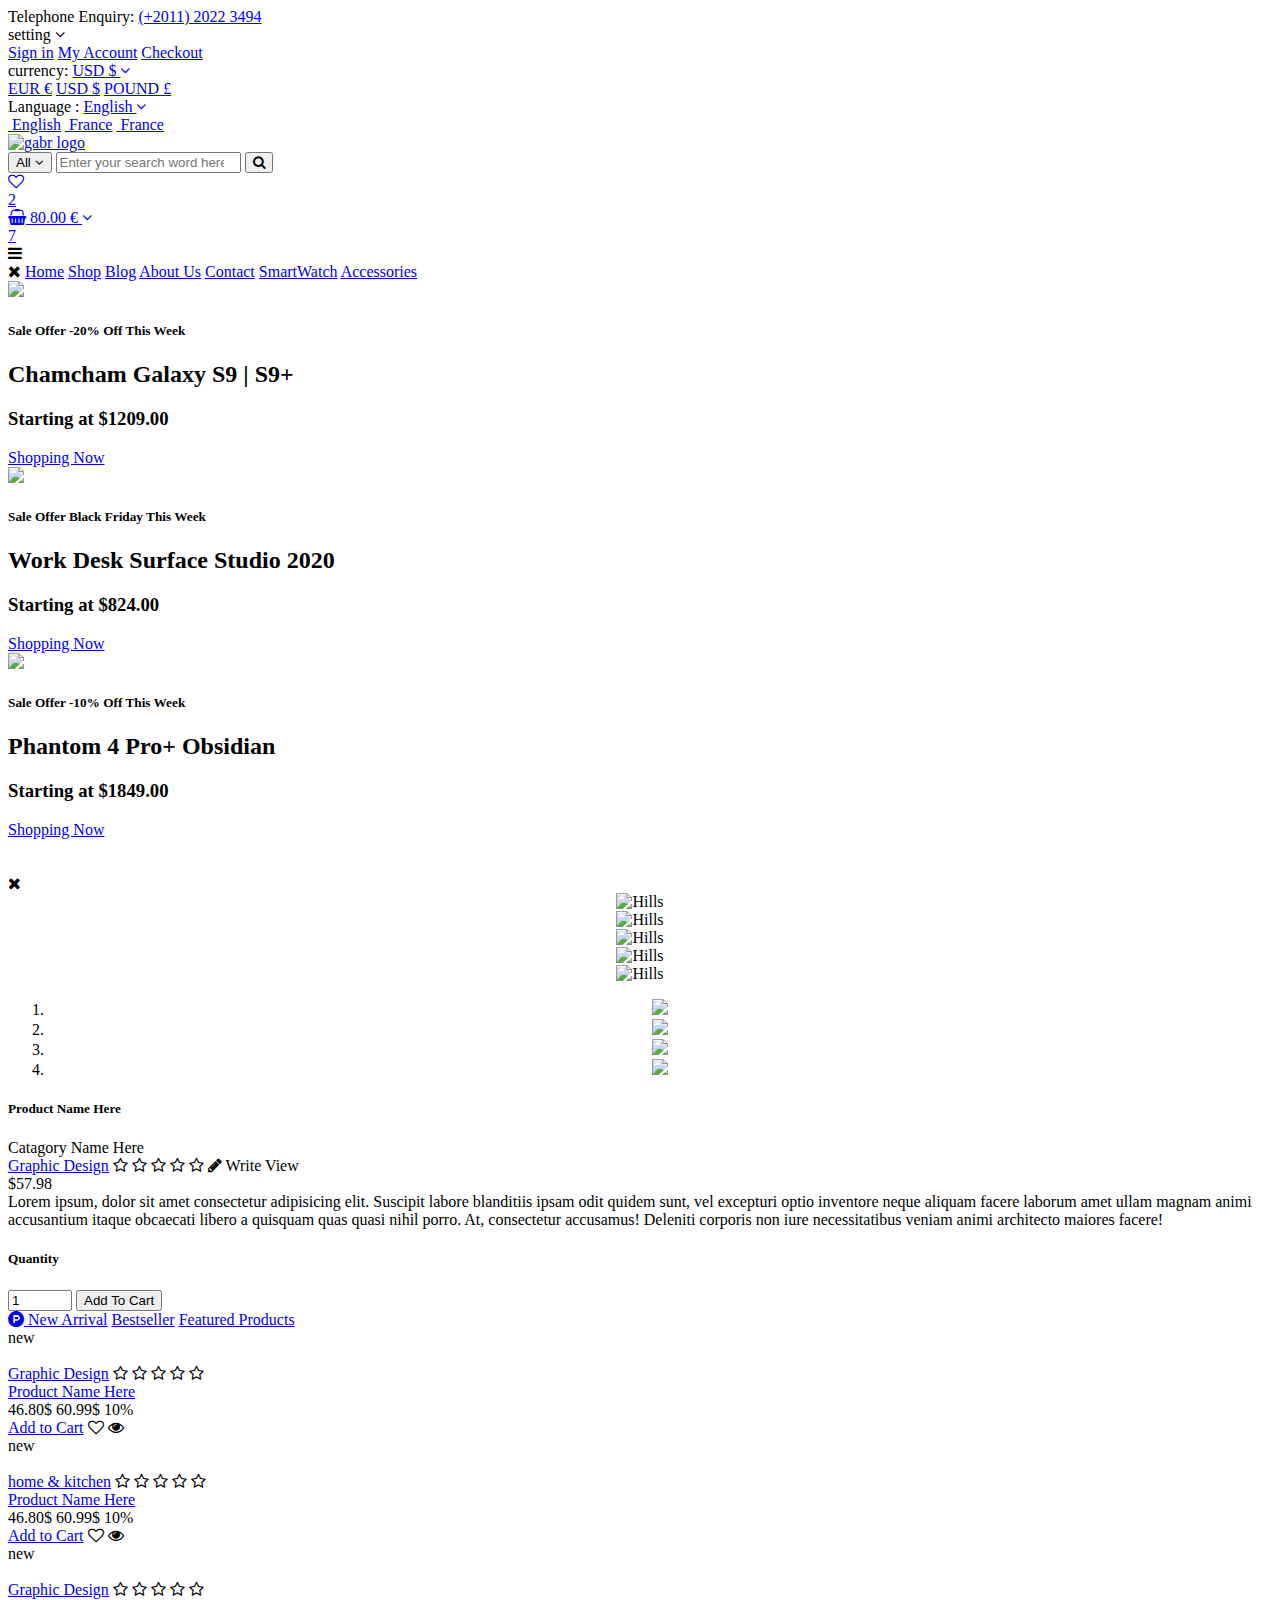
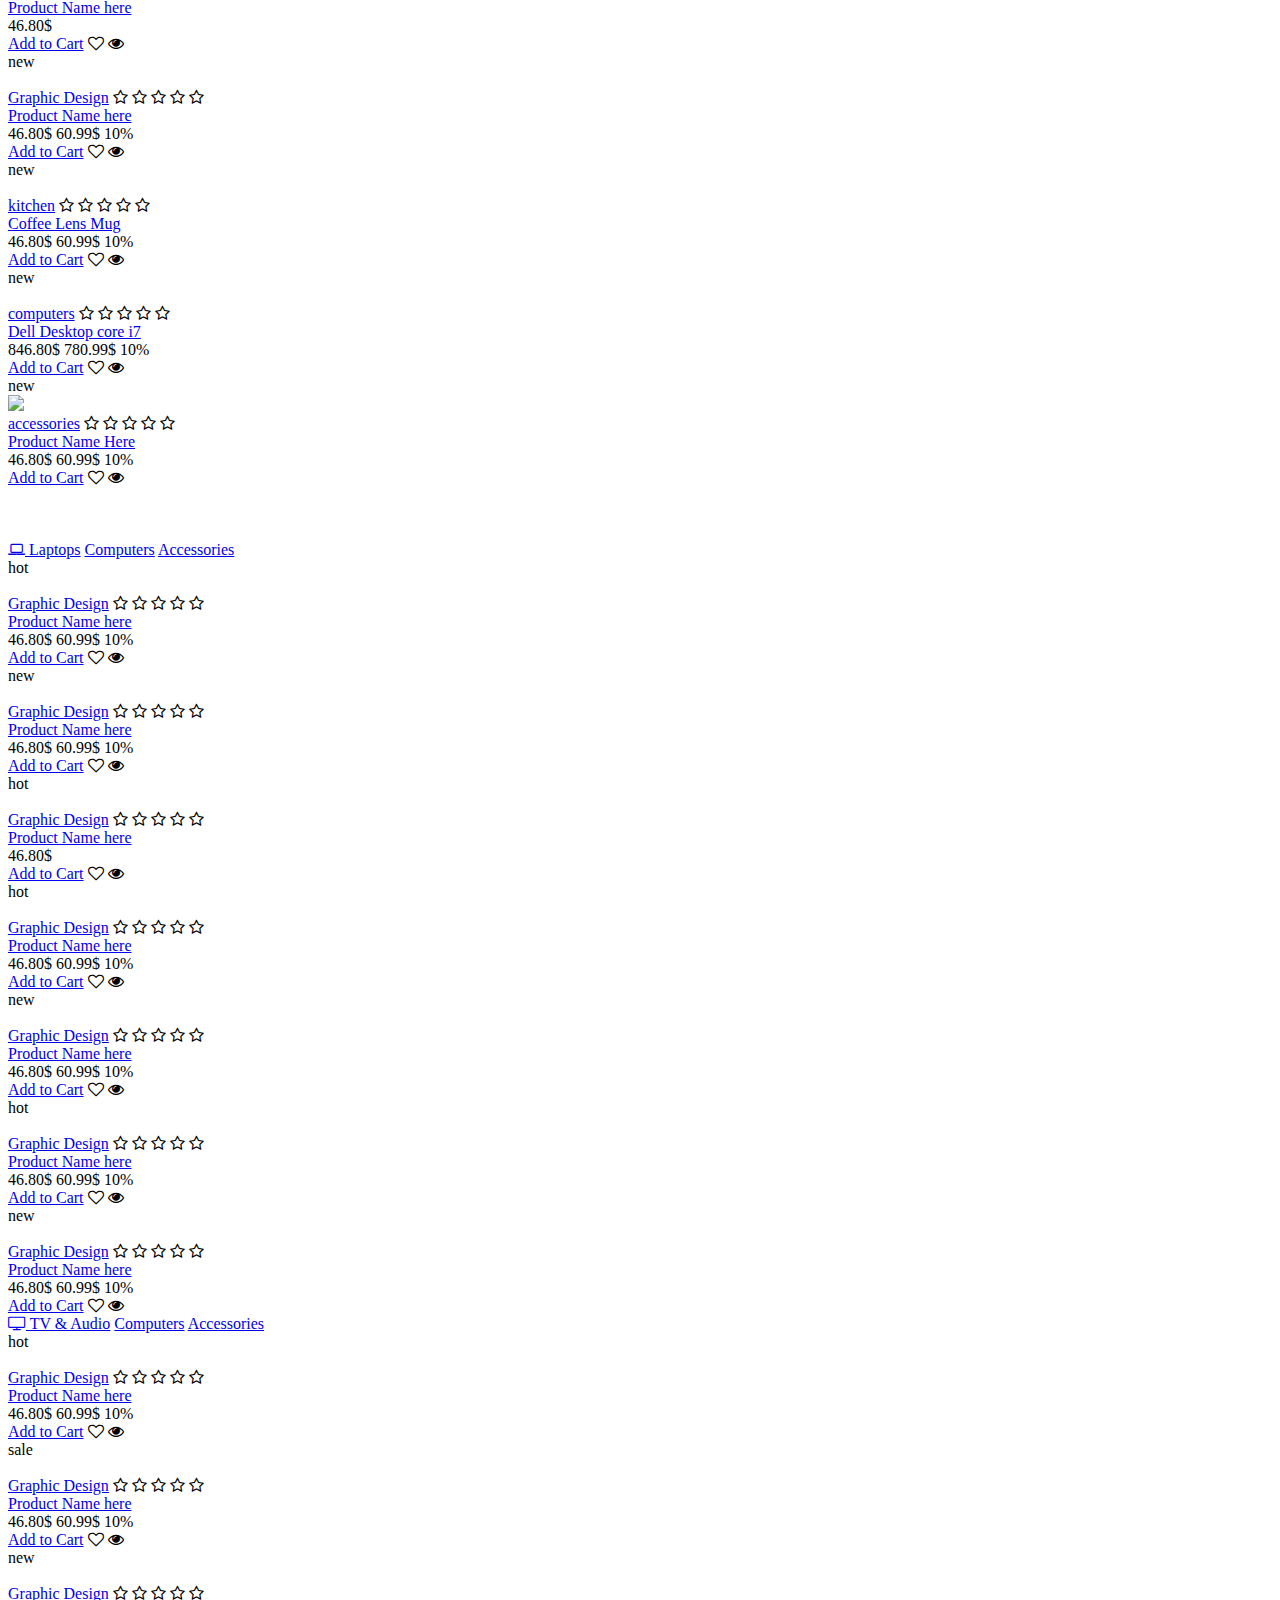
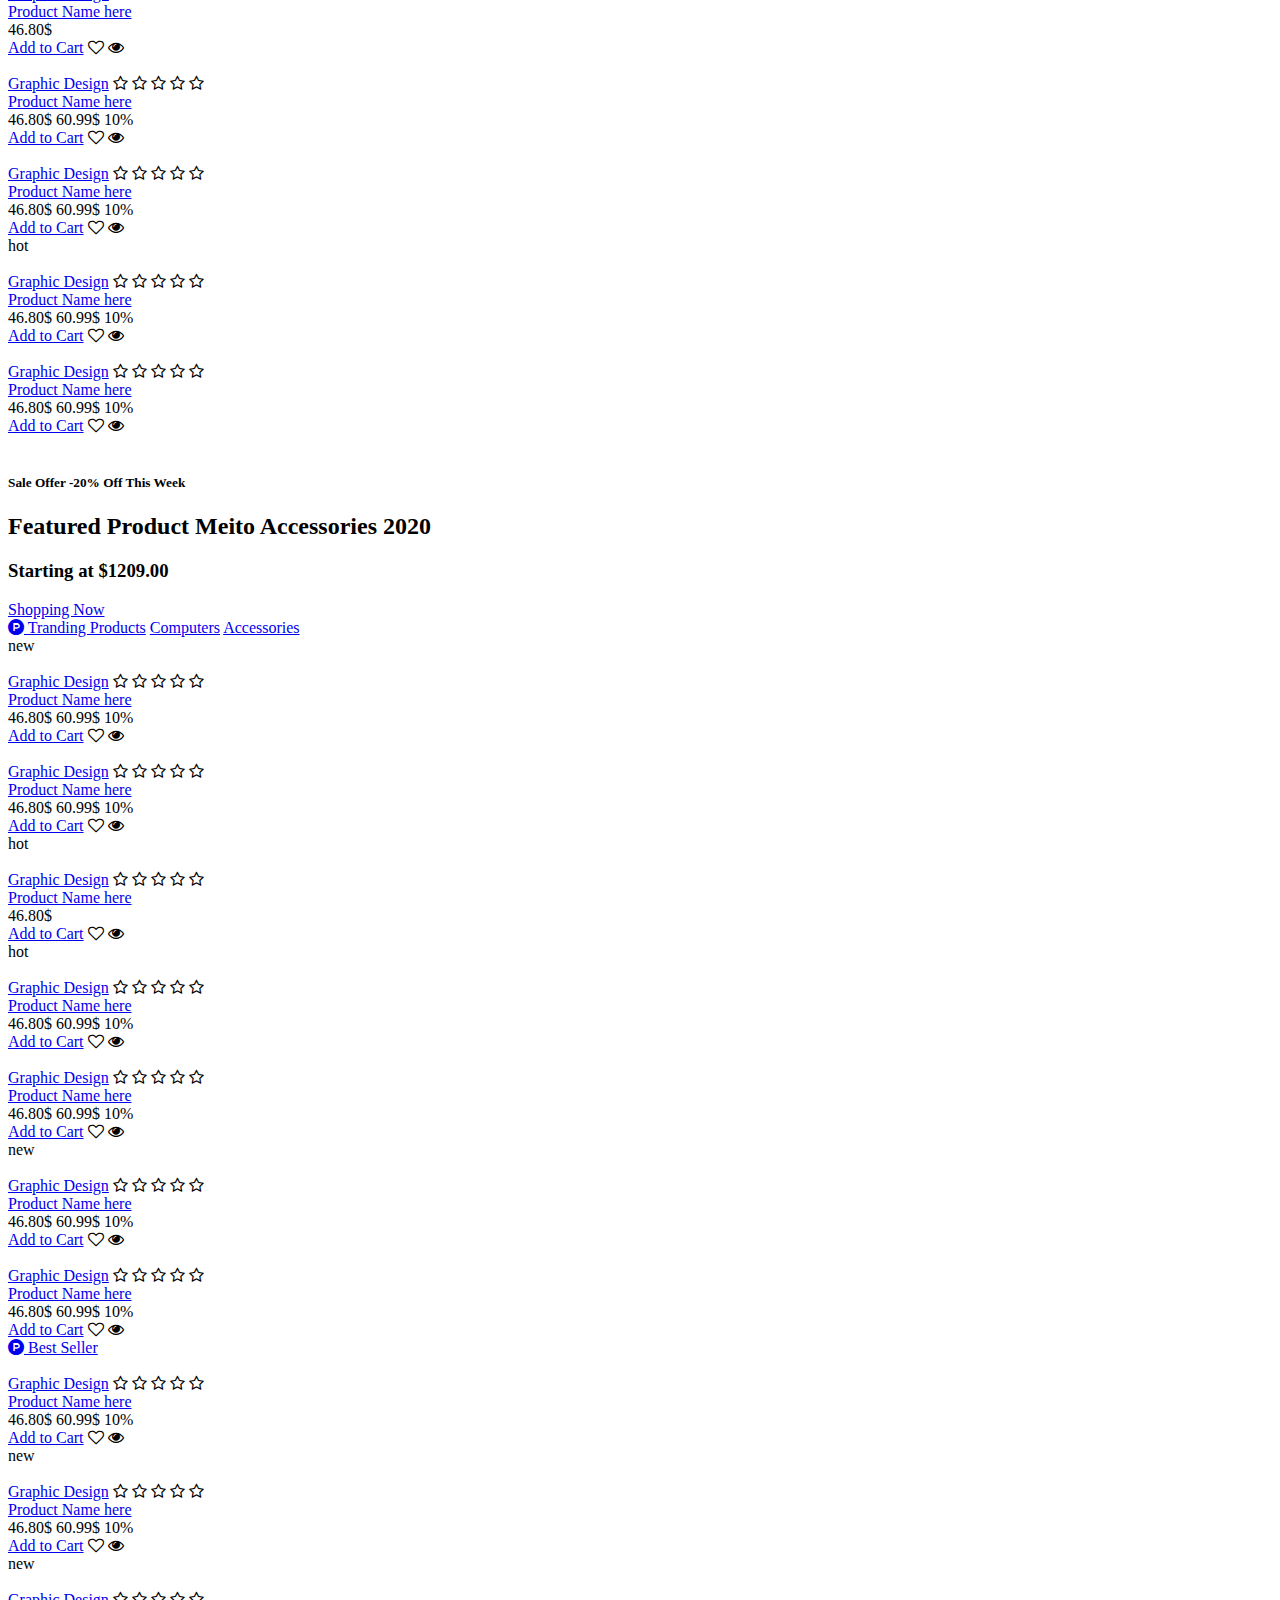
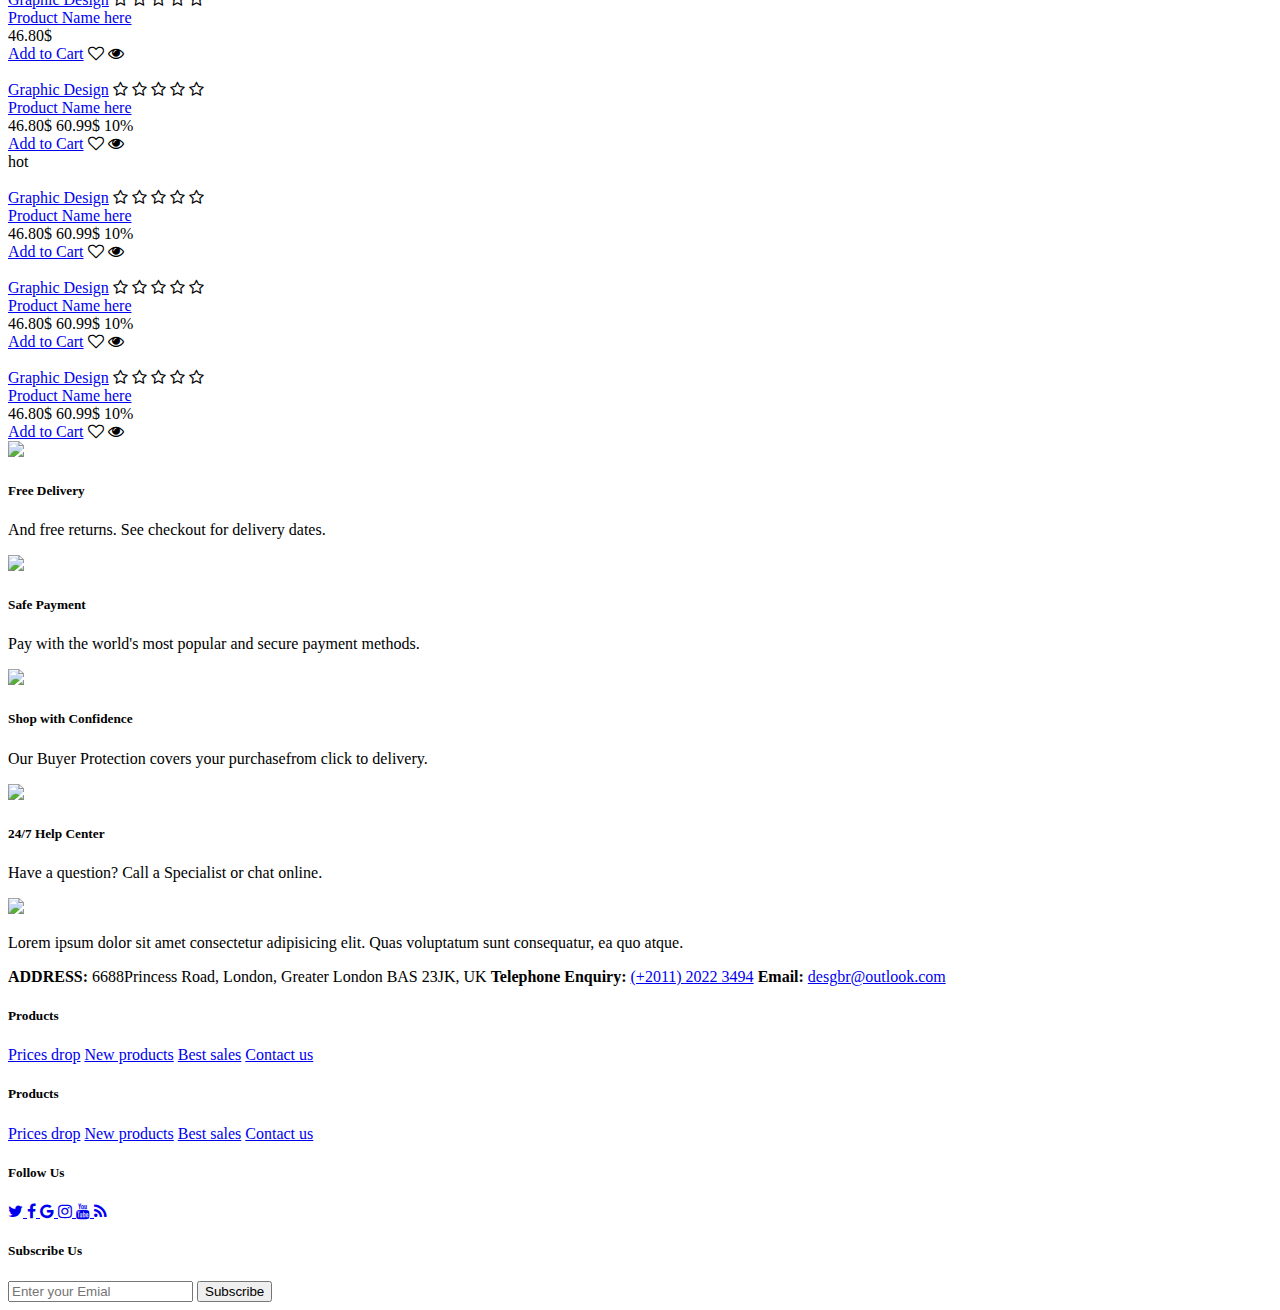
==== index.html @ 91e035cd "Add files via upload" ====
<!DOCTYPE html>
<html lang="en">

<head>
    <meta charset="UTF-8">
    <meta name="viewport" content="width=device-width, initial-scale=1.0">
    <title>Gabr store</title>
    <link rel="stylesheet" href="boot/css/bootstrap.css">
    <link rel="shortcut icon" href="images/favicon.png" type="image/x-icon">
    <link rel="stylesheet" href="css/normalize.css">
    <link rel="stylesheet" href="OwlCarousel/assets/owl.carousel.min.css">
    <link rel="stylesheet" href="OwlCarousel/assets/owl.theme.default.min.css">
    <link rel="stylesheet" href="https://cdnjs.cloudflare.com/ajax/libs/font-awesome/4.7.0/css/font-awesome.min.css">
    <link rel="stylesheet" href="css/style.css">
</head>

<body>
    <!--====================== start header ======================-->
    <header>
        <div class="wrapper">
            <div class="head-left">
                <span>Telephone Enquiry:</span>
                <a href="tel:+201120223494">(+2011) 2022 3494</a>
            </div>
            <div class="head-right">
                <div class="main1">
                    <span>setting
                        <i class="fa fa-angle-down"></i>
                    </span>
                    <div class="sub1">
                        <a href="#">Sign in</a>
                        <a href="#">My Account</a>
                        <a href="#">Checkout</a>
                    </div>
                </div>
                <div class="main2">
                    <span>currency:</span>
                    <a href="#">USD $
                        <i class="fa fa-angle-down"></i>
                    </a>
                    <div class="sub2">
                        <a href="#">EUR &euro;</a>
                        <a href="#" class="active">USD &dollar;</a>
                        <a href="#">POUND &#163;</a>
                    </div>
                </div>
                <div class="main3">
                    <span>Language :</span>
                    <a href="#">English
                        <i class="fa fa-angle-down"></i>
                    </a>
                    <div class="sub3">
                        <span class="active">
                            <a href="#">
                                <img src="images/menu/flag-icon/1.jpg" alt="">
                                English</a>
                        </span>
                        <span>
                            <a href="#">
                                <img src="images/menu/flag-icon/2.jpg" alt="">
                                France</a>
                        </span>
                        <span>
                            <a href="#">
                                <img src="images/menu/flag-icon/2.jpg" alt="">
                                France</a>
                        </span>
                    </div>
                </div>
            </div>
        </div>
    </header>

    <!--====================== search box and logo ======================-->

    <div class="search-box">
        <div class="wrapper">
            <div class="image text-center">
                <a href="index.html">
                    <img src="images/menu/logo/1.jpg" alt="gabr logo">
                </a>
            </div>
            <div class="search">

                <form action="#">
                    <button class="search-menu">
                        All
                        <i class="fa fa-angle-down"></i>
                    </button>
                    <input type="search" name="search" id="search" placeholder="Enter your search word here...">
                    <button class="btn-search">
                        <i class="fa fa-search"></i>
                    </button>
                </form>

                <div class="wishlist">
                    <a href="pages/wishlist.html" class="heart">
                        <i class="fa fa-heart-o"></i>
                        <div class="number num1">2</div>
                    </a>
                    <a href="#" class="basket">
                        <i class="fa fa-shopping-basket "></i>
                        <span>80.00 &euro;
                            <i class="fa fa-angle-down"></i>
                            <div class="number num2">7</div>
                        </span>
                    </a>
                    
                </div> <!-- ./wishlist -->
            </div><!-- ./search -->
        </div>
    </div>

    <!--====================== search box and logo ======================-->

    <nav id="nav">
        <div class="wrapper">
            <i class="fa fa-bars"id="menubars"></i>
            <div class="nav-list">
                <i class="fa fa-close" id="close"></i>
                <a href="index.html"  class="active">Home</a>
                <a href="pages/shop.html">Shop</a>
                <a href="#">Blog</a>
                <a href="pages/aboutus.html">About Us</a>
                <a href="pages/contact.html">Contact</a>
                <a href="pages/smartwatch.html">SmartWatch</a>
                <a href="pages/accessories.html">Accessories</a>
        </div>
            </div>
    </nav>

    <div class="slider-section">
       <div class="wrapper">
           <div class="main-slider">
            <div id="carouselExampleFade" class="carousel slide carousel-fade" data-ride="carousel">
                <div class="carousel-inner">
                  <div class="carousel-item active">
                    <img src="images/slider/1.jpg" class="d-block w-100">
                    <div class="slider-text">
                        <h5>Sale Offer <span>-20% Off</span> This Week</h5>
                        <h2>Chamcham Galaxy S9 | S9+</h2>
                        <h3>Starting at <span>$1209.00</span></h3>
                        <a class="links" href="#">Shopping Now</a>
                    </div>
                  </div>
                  <div class="carousel-item">
                    <img src="images/slider/2.jpg" class="d-block w-100">
                    <div class="slider-text">
                        <h5>Sale Offer <span>Black Friday</span> This Week</h5>
                        <h2>Work Desk Surface Studio 2020</h2>
                        <h3>Starting at <span>$824.00</span></h3>
                        <a class="links" href="#">Shopping Now</a>
                    </div>
                  </div>
                  <div class="carousel-item">
                    <img src="images/slider/3.jpg" class="d-block w-100">
                    <div class="slider-text">
                        <h5>Sale Offer <span>-10% Off</span> This Week</h5>
                        <h2>Phantom 4 Pro+ Obsidian</h2>
                        <h3>Starting at <span>$1849.00</span></h3>
                        <a class="links" href="#">Shopping Now</a>
                    </div>
                  </div>
                </div>
                <a class="carousel-control-prev" href="#carouselExampleFade" role="button" data-slide="prev">
                  <span class="carousel-control-prev-icon"></span>
                  <span class="sr-only">Previous</span>
                </a>
                <a class="carousel-control-next" href="#carouselExampleFade" role="button" data-slide="next">
                  <span class="carousel-control-next-icon"></span>
                  <span class="sr-only">Next</span>
                </a>
              </div>
           </div>
        
            <div class="bnr-right">
                <div class="bnr-r">
                    <a href="#">
                        <img src="images/banner/1_1.jpg" alt="">
                    </a>
                    <div class="bnr-border"></div>
                </div>
                <div class="bnr-r">
                    <a href="#">
                        <img src="images/banner/1_2.jpg" alt="">
                    </a>
                    <div class="bnr-border"></div>
                </div>
            </div>
       </div>

    </div>

    <!--====================== products section ======================-->
    <div class="quick">
        <div class="quick-view">
            
        <i class="fa fa-close"></i>
        <div class="image">
            <div class="container">
                <div class="row">
                    <div class="col-md-12">
                        <div id="custCarousel" class="carousel slide" data-ride="carousel" align="center">
                            <!-- slides -->
                            <div class="carousel-inner">
                                <div class="carousel-item active"> <img src="images/product/large-size/1.jpg" alt="Hills"> </div>
                                <div class="carousel-item"> <img src="images/product/small-size/2.jpg" alt="Hills"> </div>
                                <div class="carousel-item"> <img src="images/product/small-size/3.jpg" alt="Hills"> </div>
                                <div class="carousel-item"> <img src="images/product/small-size/4.jpg" alt="Hills"> </div>
                                <div class="carousel-item"> <img src="images/product/small-size/5.jpg" alt="Hills"> </div>
                            </div> <!-- Left right --> 
                            <a class="carousel-control-prev" href="#custCarousel" data-slide="prev"> <span class="carousel-control-prev-icon"></span> </a> <a class="carousel-control-next" href="#custCarousel" data-slide="next"> <span class="carousel-control-next-icon"></span> </a> <!-- Thumbnails -->
                            <ol class="carousel-indicators list-inline">
                                <li class="list-inline-item active"> <a id="carousel-selector-0" class="selected" data-slide-to="0" data-target="#custCarousel"> <img src="images/product/small-size/1.jpg" class="img-fluid"> </a> </li>
                                <li class="list-inline-item"> <a id="carousel-selector-1" data-slide-to="1" data-target="#custCarousel"> <img src="images/product/small-size/2.jpg" class="img-fluid"> </a> </li>
                                <li class="list-inline-item"> <a id="carousel-selector-2" data-slide-to="2" data-target="#custCarousel"> <img src="images/product/small-size/3.jpg" class="img-fluid"> </a> </li>
                                <li class="list-inline-item"> <a id="carousel-selector-2" data-slide-to="3" data-target="#custCarousel"> <img src="images/product/small-size/4.jpg" class="img-fluid"> </a> </li>
                            </ol>
                        </div>
                    </div>
                </div>
            </div>
        </div>
        <div class="quick-text">
            <h5>Product Name Here</h5>
            <span>Catagory Name Here</span>
            <div class="item-text">
                <div class="item-rate">
                    <a href="#">Graphic Design</a>
                    <span>
                        <i class="fa fa-star-o"></i>
                        <i class="fa fa-star-o"></i>
                        <i class="fa fa-star-o"></i>
                        <i class="fa fa-star-o"></i>
                        <i class="fa fa-star-o rate"></i>
                    </span>
                    <i class="fa fa-pencil" aria-hidden="true"></i>
                    <span>Write View</span>
                </div>
                <div class="price">$57.98</div>
                <div class="disc">
                    Lorem ipsum, dolor sit amet consectetur adipisicing elit. Suscipit labore blanditiis ipsam odit quidem sunt, vel excepturi optio inventore neque aliquam facere laborum amet ullam magnam animi accusantium itaque obcaecati libero a quisquam quas quasi nihil porro. At, consectetur accusamus! Deleniti corporis non iure necessitatibus veniam animi architecto maiores facere!
                </div>
                <div class="qty">
                    <h5>Quantity</h5>
                    <span class="qtty">
                        <input type="number" name="qty" id="qty" value="1" min="1" max="100">
                        <input type="button" value="Add To Cart">
                    </span>
                </div>
            </div>

        </div>
        </div>
    </div>
    <div class="products">
        <div class="wrapper">
            <div class="bars">
                <a href="#"><i class="fa fa-product-hunt"></i> New Arrival</a>
                <a href="#">Bestseller</a>
                <a href="#">Featured Products</a>
            </div>
            
            <div class="owl-carousel owl-theme">
                <div class="item">
                    <div class="item1">
                        <div class="new">new</div>
                        <div class="item-image">
                            <img src="images/product/large-size/1.jpg" alt="">
                        </div>
                        <div class="item-text">
                            <div class="item-rate">
                                <a href="#">Graphic Design</a>
                                <span>
                                    <i class="fa fa-star-o"></i>
                                    <i class="fa fa-star-o"></i>
                                    <i class="fa fa-star-o"></i>
                                    <i class="fa fa-star-o"></i>
                                    <i class="fa fa-star-o rate"></i>
                                </span>
                            </div>
                            <div class="item-title">
                                <a href="#">Product Name Here</a>
                            </div>
                            <div class="item-price">
                                <span class="main-price">46.80$</span>
                                <span class="price-before">60.99$</span>
                                <span class="discount">10%</span>
                            </div>
                            <div class="cart">
                                <a href="#">Add to Cart</a>
                                <i class="fa fa-heart-o"></i>
                                <i class="fa fa-eye"  id="view"></i>
                            </div>
                        </div>
                    </div>
                </div>
                <div class="item">
                    <div class="item1">
                        <div class="new">new</div>
                        <div class="item-image">
                            <img src="images/product/large-size/2.jpg" alt="">
                        </div>
                        <div class="item-text">
                            <div class="item-rate">
                                <a href="#">home & kitchen</a>
                                <span>
                                    <i class="fa fa-star-o"></i>
                                    <i class="fa fa-star-o"></i>
                                    <i class="fa fa-star-o"></i>
                                    <i class="fa fa-star-o rate"></i>
                                    <i class="fa fa-star-o rate"></i>
                                </span>
                            </div>
                            <div class="item-title">
                                <a href="#">Product Name Here</a>
                            </div>
                            <div class="item-price">
                                <span class="main-price">46.80$</span>
                                <span class="price-before">60.99$</span>
                                <span class="discount">10%</span>
                            </div>
                            <div class="cart">
                                <a href="#">Add to Cart</a>
                                <i class="fa fa-heart-o"></i>
                                <i class="fa fa-eye"  id="view"></i>
                            </div>
                        </div>
                    </div>
                </div>
                <div class="item">
                    <div class="item1">
                        <div class="new">new</div>
                        <div class="item-image">
                            <img src="images/product/large-size/3.jpg" alt="">
                        </div>
                        <div class="item-text">
                            <div class="item-rate">
                                <a href="#">Graphic Design</a>
                                <span>
                                    <i class="fa fa-star-o"></i>
                                    <i class="fa fa-star-o"></i>
                                    <i class="fa fa-star-o rate"></i>
                                    <i class="fa fa-star-o rate"></i>
                                    <i class="fa fa-star-o rate"></i>
                                </span>
                            </div>
                            <div class="item-title">
                                <a href="#">Product Name here</a>
                            </div>
                            <div class="item-price">
                                <span class="main-price">46.80$</span>
                            </div>
                            <div class="cart">
                                <a href="#">Add to Cart</a>
                                <i class="fa fa-heart-o"></i>
                                <i class="fa fa-eye"  id="view"></i>
                            </div>
                        </div>
                    </div>
                </div>
                <div class="item">
                    <div class="item1">
                        <div class="new">new</div>
                        <div class="item-image">
                            <img src="images/product/large-size/4.jpg" alt="">
                        </div>
                        <div class="item-text">
                            <div class="item-rate">
                                <a href="#">Graphic Design</a>
                                <span>
                                    <i class="fa fa-star-o"></i>
                                    <i class="fa fa-star-o"></i>
                                    <i class="fa fa-star-o"></i>
                                    <i class="fa fa-star-o"></i>
                                    <i class="fa fa-star-o rate"></i>
                                </span>
                            </div>
                            <div class="item-title">
                                <a href="#">Product Name here</a>
                            </div>
                            <div class="item-price">
                                <span class="main-price">46.80$</span>
                                <span class="price-before">60.99$</span>
                                <span class="discount">10%</span>
                            </div>
                            <div class="cart">
                                <a href="#">Add to Cart</a>
                                <i class="fa fa-heart-o"></i>
                                <i class="fa fa-eye"  id="view"></i>
                            </div>
                        </div>
                    </div>
                </div>
                <div class="item">
                    <div class="item1">
                        <div class="new">new</div>
                        <div class="item-image">
                            <img src="images/product/large-size/5.jpg" alt="">
                        </div>
                        <div class="item-text">
                            <div class="item-rate">
                                <a href="#">kitchen</a>
                                <span>
                                    <i class="fa fa-star-o"></i>
                                    <i class="fa fa-star-o"></i>
                                    <i class="fa fa-star-o"></i>
                                    <i class="fa fa-star-o rate"></i>
                                    <i class="fa fa-star-o rate"></i>
                                </span>
                            </div>
                            <div class="item-title">
                                <a href="#">Coffee Lens Mug</a>
                            </div>
                            <div class="item-price">
                                <span class="main-price">46.80$</span>
                                <span class="price-before">60.99$</span>
                                <span class="discount">10%</span>
                            </div>
                            <div class="cart">
                                <a href="#">Add to Cart</a>
                                <i class="fa fa-heart-o"></i>
                                <i class="fa fa-eye"  id="view"></i>
                            </div>
                        </div>
                    </div>
                </div>
                <div class="item">
                    <div class="item1">
                        <div class="new">new</div>
                        <div class="item-image">
                            <img src="images/product/large-size/6.jpg" alt="">
                        </div>
                        <div class="item-text">
                            <div class="item-rate">
                                <a href="#">computers</a>
                                <span>
                                    <i class="fa fa-star-o"></i>
                                    <i class="fa fa-star-o"></i>
                                    <i class="fa fa-star-o"></i>
                                    <i class="fa fa-star-o rate"></i>
                                    <i class="fa fa-star-o rate"></i>
                                </span>
                            </div>
                            <div class="item-title">
                                <a href="#">Dell Desktop core i7</a>
                            </div>
                            <div class="item-price">
                                <span class="main-price">846.80$</span>
                                <span class="price-before">780.99$</span>
                                <span class="discount">10%</span>
                            </div>
                            <div class="cart">
                                <a href="#">Add to Cart</a>
                                <i class="fa fa-heart-o"></i>
                                <i class="fa fa-eye"  id="view"></i>
                            </div>
                        </div>
                    </div>
                </div>
                <div class="item">
                    <div class="item1">
                        <div class="new">new</div>
                        <div class="item-image">
                            <img src="images/product/large-size/7.jpg">
                        </div>
                        <div class="item-text">
                            <div class="item-rate">
                                <a href="#">accessories</a>
                                <span>
                                    <i class="fa fa-star-o"></i>
                                    <i class="fa fa-star-o"></i>
                                    <i class="fa fa-star-o"></i>
                                    <i class="fa fa-star-o rate"></i>
                                    <i class="fa fa-star-o rate"></i>
                                </span>
                            </div>
                            <div class="item-title">
                                <a href="#">Product Name Here</a>
                            </div>
                            <div class="item-price">
                                <span class="main-price">46.80$</span>
                                <span class="price-before">60.99$</span>
                                <span class="discount">10%</span>
                            </div>
                            <div class="cart">
                                <a href="#">Add to Cart</a>
                                <i class="fa fa-heart-o"></i>
                                <i class="fa fa-eye"  id="view"></i>
                            </div>
                        </div>
                    </div>
                </div>
                
            </div> 
        </div>
    </div>

    <!--====================== banners section ======================-->

    <div class="bnr-section">
        <div class="wrapper">
            <div class="bnr">
                <a href="#">
                    <img src="images/banner/1_3.jpg" alt="">
                </a>
                <div class="bnr-border"></div>
            </div>
            <div class="bnr">
                <a href="#">
                    <img src="images/banner/1_4.jpg" alt="">
                </a>
                <div class="bnr-border"></div>
            </div>
            <div class="bnr">
                <a href="#">
                    <img src="images/banner/1_5.jpg" alt="">
                </a>
                <div class="bnr-border"></div>
            </div>
        </div>
    </div>

    <!--====================== laptops section ======================-->

    <div class="products">
        <div class="wrapper">
            <div class="bars">
                <a href="#"><i class="fa fa-laptop"></i> Laptops</a>
                <a href="#">Computers</a>
                <a href="#">Accessories</a>
            </div>
            
            <div class="owl-carousel owl-theme">
                <div class="item">
                    <div class="item1">
                        <div class="hot">hot</div>
                        <div class="item-image">
                            <img src="images/product/laptop/1.png" alt="">
                        </div>
                        <div class="item-text">
                            <div class="item-rate">
                                <a href="#">Graphic Design</a>
                                <span>
                                    <i class="fa fa-star-o"></i>
                                    <i class="fa fa-star-o"></i>
                                    <i class="fa fa-star-o"></i>
                                    <i class="fa fa-star-o"></i>
                                    <i class="fa fa-star-o rate"></i>
                                </span>
                            </div>
                            <div class="item-title">
                                <a href="#">Product Name here</a>
                            </div>
                            <div class="item-price">
                                <span class="main-price">46.80$</span>
                                <span class="price-before">60.99$</span>
                                <span class="discount">10%</span>
                            </div>
                            <div class="cart">
                                <a href="#">Add to Cart</a>
                                <i class="fa fa-heart-o"></i>
                                <i class="fa fa-eye"  id="view"></i>
                            </div>
                        </div>
                    </div>
                </div>
                <div class="item">
                    <div class="item1">
                        <div class="new">new</div>
                        <div class="item-image">
                            <img src="images/product/laptop/2.jpg" alt="">
                        </div>
                        <div class="item-text">
                            <div class="item-rate">
                                <a href="#">Graphic Design</a>
                                <span>
                                    <i class="fa fa-star-o"></i>
                                    <i class="fa fa-star-o"></i>
                                    <i class="fa fa-star-o"></i>
                                    <i class="fa fa-star-o rate"></i>
                                    <i class="fa fa-star-o rate"></i>
                                </span>
                            </div>
                            <div class="item-title">
                                <a href="#">Product Name here</a>
                            </div>
                            <div class="item-price">
                                <span class="main-price">46.80$</span>
                                <span class="price-before">60.99$</span>
                                <span class="discount">10%</span>
                            </div>
                            <div class="cart">
                                <a href="#">Add to Cart</a>
                                <i class="fa fa-heart-o"></i>
                                <i class="fa fa-eye"  id="view"></i>
                            </div>
                        </div>
                    </div>
                </div>
                <div class="item">
                    <div class="item1">
                        <div class="hot">hot</div>
                        <div class="item-image">
                            <img src="images/product/laptop/3.jpg" alt="">
                        </div>
                        <div class="item-text">
                            <div class="item-rate">
                                <a href="#">Graphic Design</a>
                                <span>
                                    <i class="fa fa-star-o"></i>
                                    <i class="fa fa-star-o"></i>
                                    <i class="fa fa-star-o rate"></i>
                                    <i class="fa fa-star-o rate"></i>
                                    <i class="fa fa-star-o rate"></i>
                                </span>
                            </div>
                            <div class="item-title">
                                <a href="#">Product Name here</a>
                            </div>
                            <div class="item-price">
                                <span class="main-price">46.80$</span>
                            </div>
                            <div class="cart">
                                <a href="#">Add to Cart</a>
                                <i class="fa fa-heart-o"></i>
                                <i class="fa fa-eye"  id="view"></i>
                            </div>
                        </div>
                    </div>
                </div>
                <div class="item">
                    <div class="item1">
                        <div class="hot">hot</div>
                        <div class="item-image">
                            <img src="images/product/large-size/4.jpg" alt="">
                        </div>
                        <div class="item-text">
                            <div class="item-rate">
                                <a href="#">Graphic Design</a>
                                <span>
                                    <i class="fa fa-star-o"></i>
                                    <i class="fa fa-star-o"></i>
                                    <i class="fa fa-star-o"></i>
                                    <i class="fa fa-star-o"></i>
                                    <i class="fa fa-star-o rate"></i>
                                </span>
                            </div>
                            <div class="item-title">
                                <a href="#">Product Name here</a>
                            </div>
                            <div class="item-price">
                                <span class="main-price">46.80$</span>
                                <span class="price-before">60.99$</span>
                                <span class="discount">10%</span>
                            </div>
                            <div class="cart">
                                <a href="#">Add to Cart</a>
                                <i class="fa fa-heart-o"></i>
                                <i class="fa fa-eye"  id="view"></i>
                            </div>
                        </div>
                    </div>
                </div>
                <div class="item">
                    <div class="item1">
                        <div class="new">new</div>
                        <div class="item-image">
                            <img src="images/product//laptop/4.jpg" alt="">
                        </div>
                        <div class="item-text">
                            <div class="item-rate">
                                <a href="#">Graphic Design</a>
                                <span>
                                    <i class="fa fa-star-o"></i>
                                    <i class="fa fa-star-o"></i>
                                    <i class="fa fa-star-o"></i>
                                    <i class="fa fa-star-o rate"></i>
                                    <i class="fa fa-star-o rate"></i>
                                </span>
                            </div>
                            <div class="item-title">
                                <a href="#">Product Name here</a>
                            </div>
                            <div class="item-price">
                                <span class="main-price">46.80$</span>
                                <span class="price-before">60.99$</span>
                                <span class="discount">10%</span>
                            </div>
                            <div class="cart">
                                <a href="#">Add to Cart</a>
                                <i class="fa fa-heart-o"></i>
                                <i class="fa fa-eye"  id="view"></i>
                            </div>
                        </div>
                    </div>
                </div>
                <div class="item">
                    <div class="item1">
                        <div class="hot">hot</div>
                        <div class="item-image">
                            <img src="images/product/laptop/5.jpg" alt="">
                        </div>
                        <div class="item-text">
                            <div class="item-rate">
                                <a href="#">Graphic Design</a>
                                <span>
                                    <i class="fa fa-star-o"></i>
                                    <i class="fa fa-star-o"></i>
                                    <i class="fa fa-star-o"></i>
                                    <i class="fa fa-star-o rate"></i>
                                    <i class="fa fa-star-o rate"></i>
                                </span>
                            </div>
                            <div class="item-title">
                                <a href="#">Product Name here</a>
                            </div>
                            <div class="item-price">
                                <span class="main-price">46.80$</span>
                                <span class="price-before">60.99$</span>
                                <span class="discount">10%</span>
                            </div>
                            <div class="cart">
                                <a href="#">Add to Cart</a>
                                <i class="fa fa-heart-o"></i>
                                <i class="fa fa-eye"  id="view"></i>
                            </div>
                        </div>
                    </div>
                </div>
                <div class="item">
                    <div class="item1">
                        <div class="new">new</div>
                        <div class="item-image">
                            <img src="images/product/laptop/6.jpg" alt="">
                        </div>
                        <div class="item-text">
                            <div class="item-rate">
                                <a href="#">Graphic Design</a>
                                <span>
                                    <i class="fa fa-star-o"></i>
                                    <i class="fa fa-star-o"></i>
                                    <i class="fa fa-star-o"></i>
                                    <i class="fa fa-star-o rate"></i>
                                    <i class="fa fa-star-o rate"></i>
                                </span>
                            </div>
                            <div class="item-title">
                                <a href="#">Product Name here</a>
                            </div>
                            <div class="item-price">
                                <span class="main-price">46.80$</span>
                                <span class="price-before">60.99$</span>
                                <span class="discount">10%</span>
                            </div>
                            <div class="cart">
                                <a href="#">Add to Cart</a>
                                <i class="fa fa-heart-o"></i>
                                <i class="fa fa-eye"  id="view"></i>
                            </div>
                        </div>
                    </div>
                </div>
                
            </div> 
        </div>
    </div>

    <!--====================== TV & Audio section ======================-->

    <div class="products">
        <div class="wrapper">
            <div class="bars">
                <a href="#"><i class="fa fa-television"></i> TV & Audio</a>
                <a href="#">Computers</a>
                <a href="#">Accessories</a>
            </div>
            
            <div class="owl-carousel owl-theme">
                <div class="item">
                    <div class="item1">
                        <div class="hot">hot</div>
                        <div class="item-image">
                            <img src="images/product/tv/1.jpg" alt="">
                        </div>
                        <div class="item-text">
                            <div class="item-rate">
                                <a href="#">Graphic Design</a>
                                <span>
                                    <i class="fa fa-star-o"></i>
                                    <i class="fa fa-star-o"></i>
                                    <i class="fa fa-star-o"></i>
                                    <i class="fa fa-star-o"></i>
                                    <i class="fa fa-star-o rate"></i>
                                </span>
                            </div>
                            <div class="item-title">
                                <a href="#">Product Name here</a>
                            </div>
                            <div class="item-price">
                                <span class="main-price">46.80$</span>
                                <span class="price-before">60.99$</span>
                                <span class="discount">10%</span>
                            </div>
                            <div class="cart">
                                <a href="#">Add to Cart</a>
                                <i class="fa fa-heart-o"></i>
                                <i class="fa fa-eye"  id="view"></i>
                            </div>
                        </div>
                    </div>
                </div>
                <div class="item">
                    <div class="item1">
                        <div class="hot">sale</div>
                        <div class="item-image">
                            <img src="images/product/tv/2.jpg" alt="">
                        </div>
                        <div class="item-text">
                            <div class="item-rate">
                                <a href="#">Graphic Design</a>
                                <span>
                                    <i class="fa fa-star-o"></i>
                                    <i class="fa fa-star-o"></i>
                                    <i class="fa fa-star-o"></i>
                                    <i class="fa fa-star-o rate"></i>
                                    <i class="fa fa-star-o rate"></i>
                                </span>
                            </div>
                            <div class="item-title">
                                <a href="#">Product Name here</a>
                            </div>
                            <div class="item-price">
                                <span class="main-price">46.80$</span>
                                <span class="price-before">60.99$</span>
                                <span class="discount">10%</span>
                            </div>
                            <div class="cart">
                                <a href="#">Add to Cart</a>
                                <i class="fa fa-heart-o"></i>
                                <i class="fa fa-eye"  id="view"></i>
                            </div>
                        </div>
                    </div>
                </div>
                <div class="item">
                    <div class="item1">
                        <div class="new">new</div>
                        <div class="item-image">
                            <img src="images/product/tv/3.jpg" alt="">
                        </div>
                        <div class="item-text">
                            <div class="item-rate">
                                <a href="#">Graphic Design</a>
                                <span>
                                    <i class="fa fa-star-o"></i>
                                    <i class="fa fa-star-o"></i>
                                    <i class="fa fa-star-o rate"></i>
                                    <i class="fa fa-star-o rate"></i>
                                    <i class="fa fa-star-o rate"></i>
                                </span>
                            </div>
                            <div class="item-title">
                                <a href="#">Product Name here</a>
                            </div>
                            <div class="item-price">
                                <span class="main-price">46.80$</span>
                            </div>
                            <div class="cart">
                                <a href="#">Add to Cart</a>
                                <i class="fa fa-heart-o"></i>
                                <i class="fa fa-eye"  id="view"></i>
                            </div>
                        </div>
                    </div>
                </div>
                <div class="item">
                    <div class="item1">
                        <div class="item-image">
                            <img src="images/product/tv/4.jpg" alt="">
                        </div>
                        <div class="item-text">
                            <div class="item-rate">
                                <a href="#">Graphic Design</a>
                                <span>
                                    <i class="fa fa-star-o"></i>
                                    <i class="fa fa-star-o"></i>
                                    <i class="fa fa-star-o"></i>
                                    <i class="fa fa-star-o"></i>
                                    <i class="fa fa-star-o rate"></i>
                                </span>
                            </div>
                            <div class="item-title">
                                <a href="#">Product Name here</a>
                            </div>
                            <div class="item-price">
                                <span class="main-price">46.80$</span>
                                <span class="price-before">60.99$</span>
                                <span class="discount">10%</span>
                            </div>
                            <div class="cart">
                                <a href="#">Add to Cart</a>
                                <i class="fa fa-heart-o"></i>
                                <i class="fa fa-eye"  id="view"></i>
                            </div>
                        </div>
                    </div>
                </div>
                <div class="item">
                    <div class="item1">
                        <div class="item-image">
                            <img src="images/product/tv/5.jpg" alt="">
                        </div>
                        <div class="item-text">
                            <div class="item-rate">
                                <a href="#">Graphic Design</a>
                                <span>
                                    <i class="fa fa-star-o"></i>
                                    <i class="fa fa-star-o"></i>
                                    <i class="fa fa-star-o"></i>
                                    <i class="fa fa-star-o rate"></i>
                                    <i class="fa fa-star-o rate"></i>
                                </span>
                            </div>
                            <div class="item-title">
                                <a href="#">Product Name here</a>
                            </div>
                            <div class="item-price">
                                <span class="main-price">46.80$</span>
                                <span class="price-before">60.99$</span>
                                <span class="discount">10%</span>
                            </div>
                            <div class="cart">
                                <a href="#">Add to Cart</a>
                                <i class="fa fa-heart-o"></i>
                                <i class="fa fa-eye"  id="view"></i>
                            </div>
                        </div>
                    </div>
                </div>
                <div class="item">
                    <div class="item1">
                        <div class="hot">hot</div>
                        <div class="item-image">
                            <img src="images/product/tv/6.jpg" alt="">
                        </div>
                        <div class="item-text">
                            <div class="item-rate">
                                <a href="#">Graphic Design</a>
                                <span>
                                    <i class="fa fa-star-o"></i>
                                    <i class="fa fa-star-o"></i>
                                    <i class="fa fa-star-o"></i>
                                    <i class="fa fa-star-o rate"></i>
                                    <i class="fa fa-star-o rate"></i>
                                </span>
                            </div>
                            <div class="item-title">
                                <a href="#">Product Name here</a>
                            </div>
                            <div class="item-price">
                                <span class="main-price">46.80$</span>
                                <span class="price-before">60.99$</span>
                                <span class="discount">10%</span>
                            </div>
                            <div class="cart">
                                <a href="#">Add to Cart</a>
                                <i class="fa fa-heart-o"></i>
                                <i class="fa fa-eye"  id="view"></i>
                            </div>
                        </div>
                    </div>
                </div>
                <div class="item">
                    <div class="item1">
                        <div class="item-image">
                            <img src="images/product/large-size/7.jpg" alt="">
                        </div>
                        <div class="item-text">
                            <div class="item-rate">
                                <a href="#">Graphic Design</a>
                                <span>
                                    <i class="fa fa-star-o"></i>
                                    <i class="fa fa-star-o"></i>
                                    <i class="fa fa-star-o"></i>
                                    <i class="fa fa-star-o rate"></i>
                                    <i class="fa fa-star-o rate"></i>
                                </span>
                            </div>
                            <div class="item-title">
                                <a href="#">Product Name here</a>
                            </div>
                            <div class="item-price">
                                <span class="main-price">46.80$</span>
                                <span class="price-before">60.99$</span>
                                <span class="discount">10%</span>
                            </div>
                            <div class="cart">
                                <a href="#">Add to Cart</a>
                                <i class="fa fa-heart-o"></i>
                                <i class="fa fa-eye"  id="view"></i>
                            </div>
                        </div>
                    </div>
                </div>
                
            </div> 
        </div>
    </div>

    <!--====================== background banner section ======================-->
    <div class="bg-banner">
        <div class="wrapper">
            <img src="images/bg-banner/1.jpg" alt="">
            <div class="bnr-text">
                <h5>Sale Offer <span>-20% Off</span> This Week</h5>
                <h2>Featured Product Meito Accessories  2020</h2>
                <h3>Starting at <span>$1209.00</span></h3>
                <a class="links" href="#">Shopping Now</a>
            </div>
        </div>
    </div>

    
    <!--====================== tranding products section ======================-->

    <div class="products">
        <div class="wrapper">
            <div class="bars">
                <a href="#"> <i class="fa fa-product-hunt"></i> Tranding Products</a>
                <a href="#">Computers</a>
                <a href="#">Accessories</a>
            </div>
            
            <div class="owl-carousel owl-theme">
                <div class="item">
                    <div class="item1">
                        <div class="new">new</div>
                        <div class="item-image">
                            <img src="images/product/large-size/6.jpg" alt="">
                        </div>
                        <div class="item-text">
                            <div class="item-rate">
                                <a href="#">Graphic Design</a>
                                <span>
                                    <i class="fa fa-star-o"></i>
                                    <i class="fa fa-star-o"></i>
                                    <i class="fa fa-star-o"></i>
                                    <i class="fa fa-star-o"></i>
                                    <i class="fa fa-star-o rate"></i>
                                </span>
                            </div>
                            <div class="item-title">
                                <a href="#">Product Name here</a>
                            </div>
                            <div class="item-price">
                                <span class="main-price">46.80$</span>
                                <span class="price-before">60.99$</span>
                                <span class="discount">10%</span>
                            </div>
                            <div class="cart">
                                <a href="#">Add to Cart</a>
                                <i class="fa fa-heart-o"></i>
                                <i class="fa fa-eye"  id="view"></i>
                            </div>
                        </div>
                    </div>
                </div>
                <div class="item">
                    <div class="item1">
                        <div class="item-image">
                            <img src="images/product/large-size/7.jpg" alt="">
                        </div>
                        <div class="item-text">
                            <div class="item-rate">
                                <a href="#">Graphic Design</a>
                                <span>
                                    <i class="fa fa-star-o"></i>
                                    <i class="fa fa-star-o"></i>
                                    <i class="fa fa-star-o"></i>
                                    <i class="fa fa-star-o rate"></i>
                                    <i class="fa fa-star-o rate"></i>
                                </span>
                            </div>
                            <div class="item-title">
                                <a href="#">Product Name here</a>
                            </div>
                            <div class="item-price">
                                <span class="main-price">46.80$</span>
                                <span class="price-before">60.99$</span>
                                <span class="discount">10%</span>
                            </div>
                            <div class="cart">
                                <a href="#">Add to Cart</a>
                                <i class="fa fa-heart-o"></i>
                                <i class="fa fa-eye"  id="view"></i>
                            </div>
                        </div>
                    </div>
                </div>
                <div class="item">
                    <div class="item1">
                        <div class="hot">hot</div>
                        <div class="item-image">
                            <img src="images/product/large-size/8.jpg" alt="">
                        </div>
                        <div class="item-text">
                            <div class="item-rate">
                                <a href="#">Graphic Design</a>
                                <span>
                                    <i class="fa fa-star-o"></i>
                                    <i class="fa fa-star-o"></i>
                                    <i class="fa fa-star-o rate"></i>
                                    <i class="fa fa-star-o rate"></i>
                                    <i class="fa fa-star-o rate"></i>
                                </span>
                            </div>
                            <div class="item-title">
                                <a href="#">Product Name here</a>
                            </div>
                            <div class="item-price">
                                <span class="main-price">46.80$</span>
                            </div>
                            <div class="cart">
                                <a href="#">Add to Cart</a>
                                <i class="fa fa-heart-o"></i>
                                <i class="fa fa-eye"  id="view"></i>
                            </div>
                        </div>
                    </div>
                </div>
                <div class="item">
                    <div class="item1">
                        <div class="hot">hot</div>
                        <div class="item-image">
                            <img src="images/product/large-size/9.jpg" alt="">
                        </div>
                        <div class="item-text">
                            <div class="item-rate">
                                <a href="#">Graphic Design</a>
                                <span>
                                    <i class="fa fa-star-o"></i>
                                    <i class="fa fa-star-o"></i>
                                    <i class="fa fa-star-o"></i>
                                    <i class="fa fa-star-o"></i>
                                    <i class="fa fa-star-o rate"></i>
                                </span>
                            </div>
                            <div class="item-title">
                                <a href="#">Product Name here</a>
                            </div>
                            <div class="item-price">
                                <span class="main-price">46.80$</span>
                                <span class="price-before">60.99$</span>
                                <span class="discount">10%</span>
                            </div>
                            <div class="cart">
                                <a href="#">Add to Cart</a>
                                <i class="fa fa-heart-o"></i>
                                <i class="fa fa-eye"  id="view"></i>
                            </div>
                        </div>
                    </div>
                </div>
                <div class="item">
                    <div class="item1">
                        <div class="item-image">
                            <img src="images/product/large-size/10.jpg" alt="">
                        </div>
                        <div class="item-text">
                            <div class="item-rate">
                                <a href="#">Graphic Design</a>
                                <span>
                                    <i class="fa fa-star-o"></i>
                                    <i class="fa fa-star-o"></i>
                                    <i class="fa fa-star-o"></i>
                                    <i class="fa fa-star-o rate"></i>
                                    <i class="fa fa-star-o rate"></i>
                                </span>
                            </div>
                            <div class="item-title">
                                <a href="#">Product Name here</a>
                            </div>
                            <div class="item-price">
                                <span class="main-price">46.80$</span>
                                <span class="price-before">60.99$</span>
                                <span class="discount">10%</span>
                            </div>
                            <div class="cart">
                                <a href="#">Add to Cart</a>
                                <i class="fa fa-heart-o"></i>
                                <i class="fa fa-eye"  id="view"></i>
                            </div>
                        </div>
                    </div>
                </div>
                <div class="item">
                    <div class="item1">
                        <div class="new">new</div>
                        <div class="item-image">
                            <img src="images/product/large-size/11.jpg" alt="">
                        </div>
                        <div class="item-text">
                            <div class="item-rate">
                                <a href="#">Graphic Design</a>
                                <span>
                                    <i class="fa fa-star-o"></i>
                                    <i class="fa fa-star-o"></i>
                                    <i class="fa fa-star-o"></i>
                                    <i class="fa fa-star-o rate"></i>
                                    <i class="fa fa-star-o rate"></i>
                                </span>
                            </div>
                            <div class="item-title">
                                <a href="#">Product Name here</a>
                            </div>
                            <div class="item-price">
                                <span class="main-price">46.80$</span>
                                <span class="price-before">60.99$</span>
                                <span class="discount">10%</span>
                            </div>
                            <div class="cart">
                                <a href="#">Add to Cart</a>
                                <i class="fa fa-heart-o"></i>
                                <i class="fa fa-eye"  id="view"></i>
                            </div>
                        </div>
                    </div>
                </div>
                <div class="item">
                    <div class="item1">
                        <div class="item-image">
                            <img src="images/product/large-size/12.jpg" alt="">
                        </div>
                        <div class="item-text">
                            <div class="item-rate">
                                <a href="#">Graphic Design</a>
                                <span>
                                    <i class="fa fa-star-o"></i>
                                    <i class="fa fa-star-o"></i>
                                    <i class="fa fa-star-o"></i>
                                    <i class="fa fa-star-o rate"></i>
                                    <i class="fa fa-star-o rate"></i>
                                </span>
                            </div>
                            <div class="item-title">
                                <a href="#">Product Name here</a>
                            </div>
                            <div class="item-price">
                                <span class="main-price">46.80$</span>
                                <span class="price-before">60.99$</span>
                                <span class="discount">10%</span>
                            </div>
                            <div class="cart">
                                <a href="#">Add to Cart</a>
                                <i class="fa fa-heart-o"></i>
                                <i class="fa fa-eye"  id="view"></i>
                            </div>
                        </div>
                    </div>
                </div>
                
            </div> 
        </div>
    </div>
    
    <!--====================== tranding products section ======================-->

    <div class="products">
        <div class="wrapper">
            <div class="bars">
                <a href="#"> <i class="fa fa-product-hunt"></i> Best Seller</a>
            </div>
            
            <div class="owl-carousel owl-theme">
                <div class="item">
                    <div class="item1">
                        <div class="item-image">
                            <img src="images/product/large-size/1.jpg" alt="">
                        </div>
                        <div class="item-text">
                            <div class="item-rate">
                                <a href="#">Graphic Design</a>
                                <span>
                                    <i class="fa fa-star-o"></i>
                                    <i class="fa fa-star-o"></i>
                                    <i class="fa fa-star-o"></i>
                                    <i class="fa fa-star-o"></i>
                                    <i class="fa fa-star-o rate"></i>
                                </span>
                            </div>
                            <div class="item-title">
                                <a href="#">Product Name here</a>
                            </div>
                            <div class="item-price">
                                <span class="main-price">46.80$</span>
                                <span class="price-before">60.99$</span>
                                <span class="discount">10%</span>
                            </div>
                            <div class="cart">
                                <a href="#">Add to Cart</a>
                                <i class="fa fa-heart-o"></i>
                                <i class="fa fa-eye"  id="view"></i>
                            </div>
                        </div>
                    </div>
                </div>
                <div class="item">
                    <div class="item1">
                        <div class="new">new</div>
                        <div class="item-image">
                            <img src="images/product/large-size/2.jpg" alt="">
                        </div>
                        <div class="item-text">
                            <div class="item-rate">
                                <a href="#">Graphic Design</a>
                                <span>
                                    <i class="fa fa-star-o"></i>
                                    <i class="fa fa-star-o"></i>
                                    <i class="fa fa-star-o"></i>
                                    <i class="fa fa-star-o rate"></i>
                                    <i class="fa fa-star-o rate"></i>
                                </span>
                            </div>
                            <div class="item-title">
                                <a href="#">Product Name here</a>
                            </div>
                            <div class="item-price">
                                <span class="main-price">46.80$</span>
                                <span class="price-before">60.99$</span>
                                <span class="discount">10%</span>
                            </div>
                            <div class="cart">
                                <a href="#">Add to Cart</a>
                                <i class="fa fa-heart-o"></i>
                                <i class="fa fa-eye"  id="view"></i>
                            </div>
                        </div>
                    </div>
                </div>
                <div class="item">
                    <div class="item1">
                        <div class="new">new</div>
                        <div class="item-image">
                            <img src="images/product/large-size/3.jpg" alt="">
                        </div>
                        <div class="item-text">
                            <div class="item-rate">
                                <a href="#">Graphic Design</a>
                                <span>
                                    <i class="fa fa-star-o"></i>
                                    <i class="fa fa-star-o"></i>
                                    <i class="fa fa-star-o rate"></i>
                                    <i class="fa fa-star-o rate"></i>
                                    <i class="fa fa-star-o rate"></i>
                                </span>
                            </div>
                            <div class="item-title">
                                <a href="#">Product Name here</a>
                            </div>
                            <div class="item-price">
                                <span class="main-price">46.80$</span>
                            </div>
                            <div class="cart">
                                <a href="#">Add to Cart</a>
                                <i class="fa fa-heart-o"></i>
                                <i class="fa fa-eye"  id="view"></i>
                            </div>
                        </div>
                    </div>
                </div>
                <div class="item">
                    <div class="item1">
                        <div class="item-image">
                            <img src="images/product/large-size/4.jpg" alt="">
                        </div>
                        <div class="item-text">
                            <div class="item-rate">
                                <a href="#">Graphic Design</a>
                                <span>
                                    <i class="fa fa-star-o"></i>
                                    <i class="fa fa-star-o"></i>
                                    <i class="fa fa-star-o"></i>
                                    <i class="fa fa-star-o"></i>
                                    <i class="fa fa-star-o rate"></i>
                                </span>
                            </div>
                            <div class="item-title">
                                <a href="#">Product Name here</a>
                            </div>
                            <div class="item-price">
                                <span class="main-price">46.80$</span>
                                <span class="price-before">60.99$</span>
                                <span class="discount">10%</span>
                            </div>
                            <div class="cart">
                                <a href="#">Add to Cart</a>
                                <i class="fa fa-heart-o"></i>
                                <i class="fa fa-eye"  id="view"></i>
                            </div>
                        </div>
                    </div>
                </div>
                <div class="item">
                    <div class="item1">
                        <div class="hot">hot</div>
                        <div class="item-image">
                            <img src="images/product/large-size/5.jpg" alt="">
                        </div>
                        <div class="item-text">
                            <div class="item-rate">
                                <a href="#">Graphic Design</a>
                                <span>
                                    <i class="fa fa-star-o"></i>
                                    <i class="fa fa-star-o"></i>
                                    <i class="fa fa-star-o"></i>
                                    <i class="fa fa-star-o rate"></i>
                                    <i class="fa fa-star-o rate"></i>
                                </span>
                            </div>
                            <div class="item-title">
                                <a href="#">Product Name here</a>
                            </div>
                            <div class="item-price">
                                <span class="main-price">46.80$</span>
                                <span class="price-before">60.99$</span>
                                <span class="discount">10%</span>
                            </div>
                            <div class="cart">
                                <a href="#">Add to Cart</a>
                                <i class="fa fa-heart-o"></i>
                                <i class="fa fa-eye"  id="view"></i>
                            </div>
                        </div>
                    </div>
                </div>
                <div class="item">
                    <div class="item1">
                        <div class="item-image">
                            <img src="images/product/large-size/6.jpg" alt="">
                        </div>
                        <div class="item-text">
                            <div class="item-rate">
                                <a href="#">Graphic Design</a>
                                <span>
                                    <i class="fa fa-star-o"></i>
                                    <i class="fa fa-star-o"></i>
                                    <i class="fa fa-star-o"></i>
                                    <i class="fa fa-star-o rate"></i>
                                    <i class="fa fa-star-o rate"></i>
                                </span>
                            </div>
                            <div class="item-title">
                                <a href="#">Product Name here</a>
                            </div>
                            <div class="item-price">
                                <span class="main-price">46.80$</span>
                                <span class="price-before">60.99$</span>
                                <span class="discount">10%</span>
                            </div>
                            <div class="cart">
                                <a href="#">Add to Cart</a>
                                <i class="fa fa-heart-o"></i>
                                <i class="fa fa-eye"  id="view"></i>
                            </div>
                        </div>
                    </div>
                </div>
                <div class="item">
                    <div class="item1">
                        <div class="item-image">
                            <img src="images/product/large-size/7.jpg" alt="">
                        </div>
                        <div class="item-text">
                            <div class="item-rate">
                                <a href="#">Graphic Design</a>
                                <span>
                                    <i class="fa fa-star-o"></i>
                                    <i class="fa fa-star-o"></i>
                                    <i class="fa fa-star-o"></i>
                                    <i class="fa fa-star-o rate"></i>
                                    <i class="fa fa-star-o rate"></i>
                                </span>
                            </div>
                            <div class="item-title">
                                <a href="#">Product Name here</a>
                            </div>
                            <div class="item-price">
                                <span class="main-price">46.80$</span>
                                <span class="price-before">60.99$</span>
                                <span class="discount">10%</span>
                            </div>
                            <div class="cart">
                                <a href="#">Add to Cart</a>
                                <i class="fa fa-heart-o"></i>
                                <i class="fa fa-eye"  id="view"></i>
                            </div>
                        </div>
                    </div>
                </div>
                
            </div> 
        </div>
    </div>
    <!--====================== features section ======================-->
    <div class="features">
        <div class="wrapper">
            <div>
                <img src="images/shipping-icon/1.png">
                <h5>Free Delivery</h5>
                <p>And free returns. See checkout for delivery dates.</p>
            </div>
            <div>
                <img src="images/shipping-icon/2.png">
                <h5>Safe Payment</h5>
                <p>Pay with the world's most popular and secure payment methods.</p>
            </div>
            <div>
                <img src="images/shipping-icon/3.png">
                <h5>Shop with Confidence</h5>
                <p>Our Buyer Protection covers your purchasefrom click to delivery.</p>
            </div>
            <div>
                <img src="images/shipping-icon/4.png">
                <h5>24/7 Help Center</h5>
                <p>Have a question? Call a Specialist or chat online.</p>
            </div>
        </div>
    </div>
    <!--======================  footer section ======================-->
    <footer>
        <div class="wrapper">
            <div class="footer-left">
                <div class="image">
                    <img src="images/menu/logo/1.jpg">
                </div>
                <div>
                    <p>Lorem ipsum dolor sit amet consectetur adipisicing elit. Quas voluptatum sunt consequatur, ea quo atque.</p>
                </div>
                <div>
                    <span><strong>ADDRESS: </strong> 6688Princess Road, London, Greater London BAS 23JK, UK</span>
                    <span><strong>Telephone Enquiry: </strong>
                    <a href="tel:+201120223494">(+2011) 2022 3494</a></span>
                    <span><strong>Email: </strong>
                    <a href="mailto:desgbr@outlook.com">desgbr@outlook.com</a></span>
                </div>
            </div>
            <div class="footer-mid">
                <div class="left">
                    <h5>Products</h5>
                    <a href="#">Prices drop</a>
                    <a href="#">New products</a>
                    <a href="#">Best sales</a>
                    <a href="#">Contact us</a>
                </div>
                <div class="right">
                    <h5>Products</h5>
                    <a href="#">Prices drop</a>
                    <a href="#">New products</a>
                    <a href="#">Best sales</a>
                    <a href="#">Contact us</a>
                </div>
            </div>
            <div class="footer-right">
                <h5>Follow Us</h5>
                <div class="social">
                    <a href="#">
                        <i class="fa fa-twitter"></i>
                    </a>
                    <a href="#">
                        <i class="fa fa-facebook"></i>
                    </a>
                    <a href="#">
                        <i class="fa fa-google"></i>
                    </a>
                    <a href="#">
                        <i class="fa fa-instagram"></i>
                    </a>
                    <a href="#">
                        <i class="fa fa-youtube"></i>
                    </a>
                    <a href="#">
                        <i class="fa fa-rss"></i>
                    </a>
                </div>

                <form action="">
                    <h5>Subscribe Us</h5>
                    <input type="email" name="mail" id="mail" placeholder="Enter your Emial">
                    <input type="button" value="Subscribe">
                </form>
            </div>
        </div>
    </footer>
    <!--====================== background banner section ======================-->
    <!--====================== background banner section ======================-->

    <script src="js/jquery-3.5.1.js"></script>
    <script src="boot/js/bootstrap.min.js"></script>
    <script src="OwlCarousel/owl.carousel.min.js"></script>
    <script src="js/splide.min.js"></script>
    <script src="js/script.js"></script>
</body>

</html>
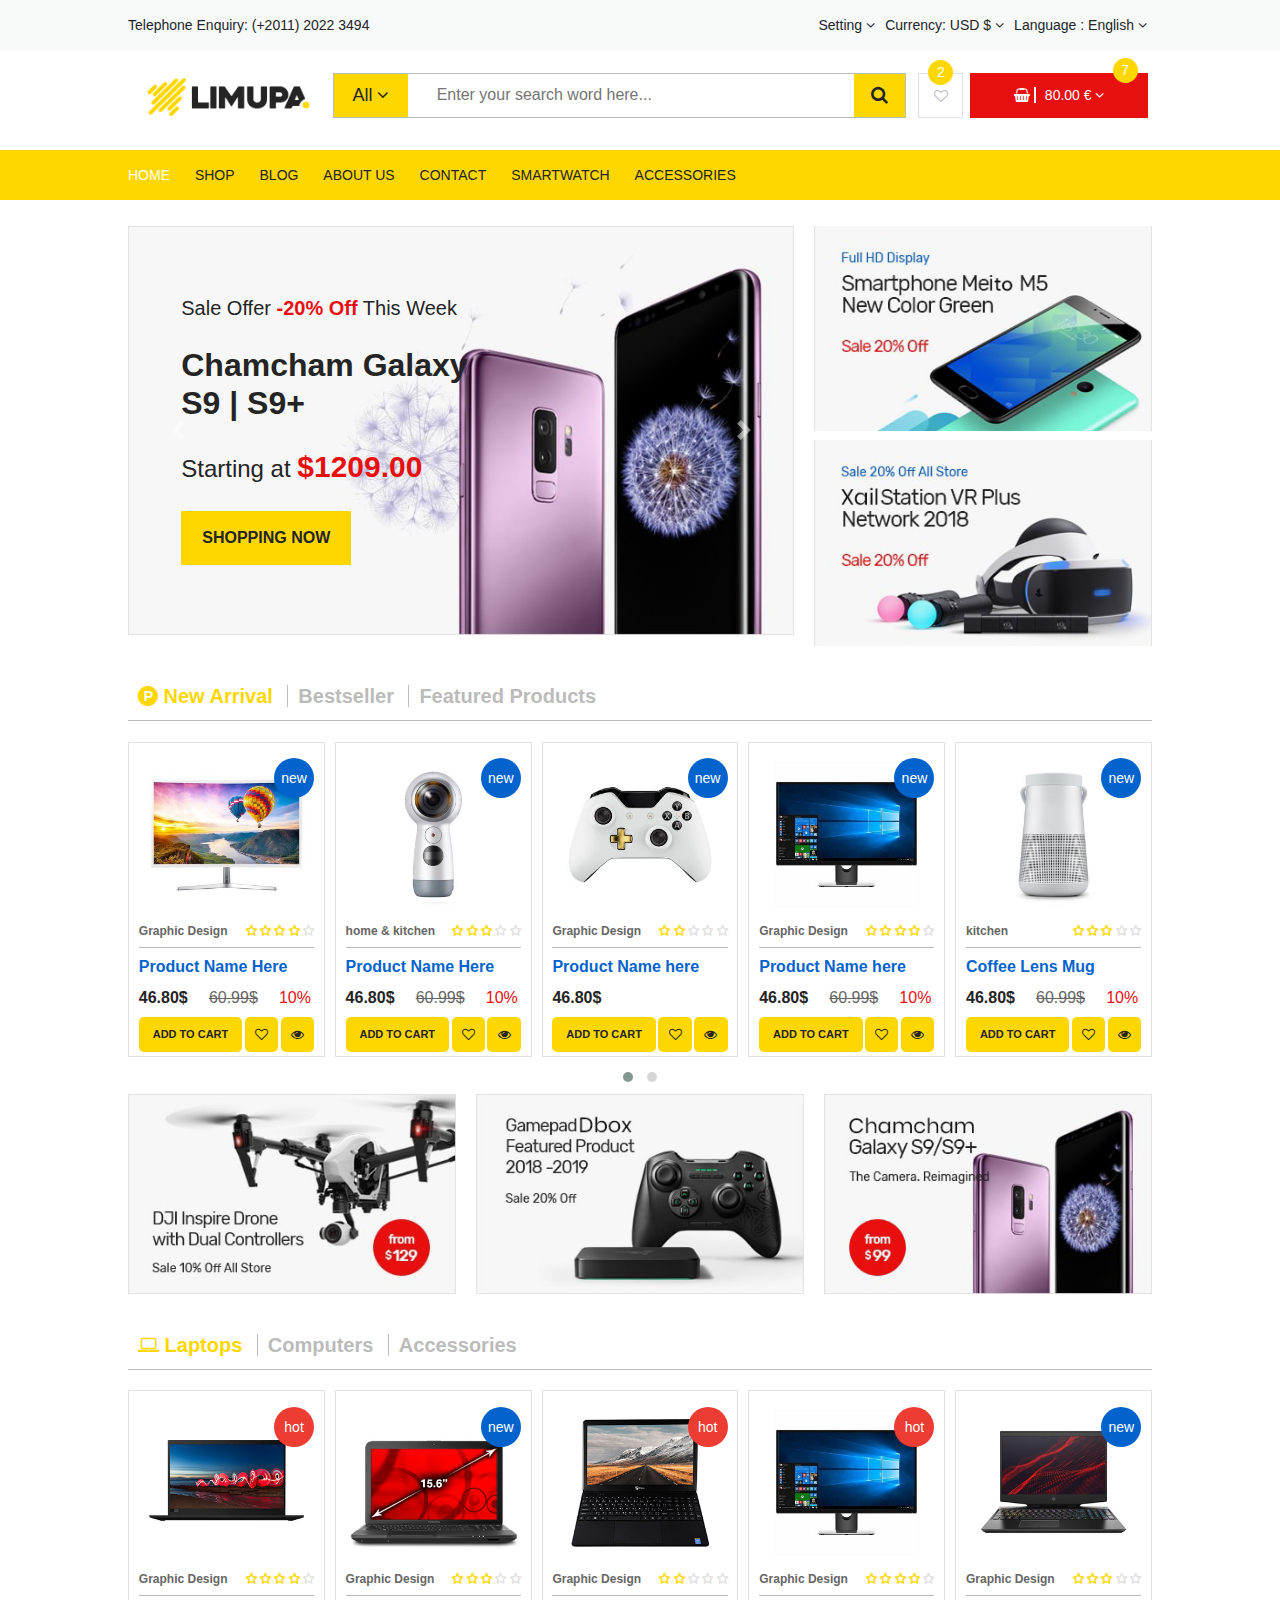
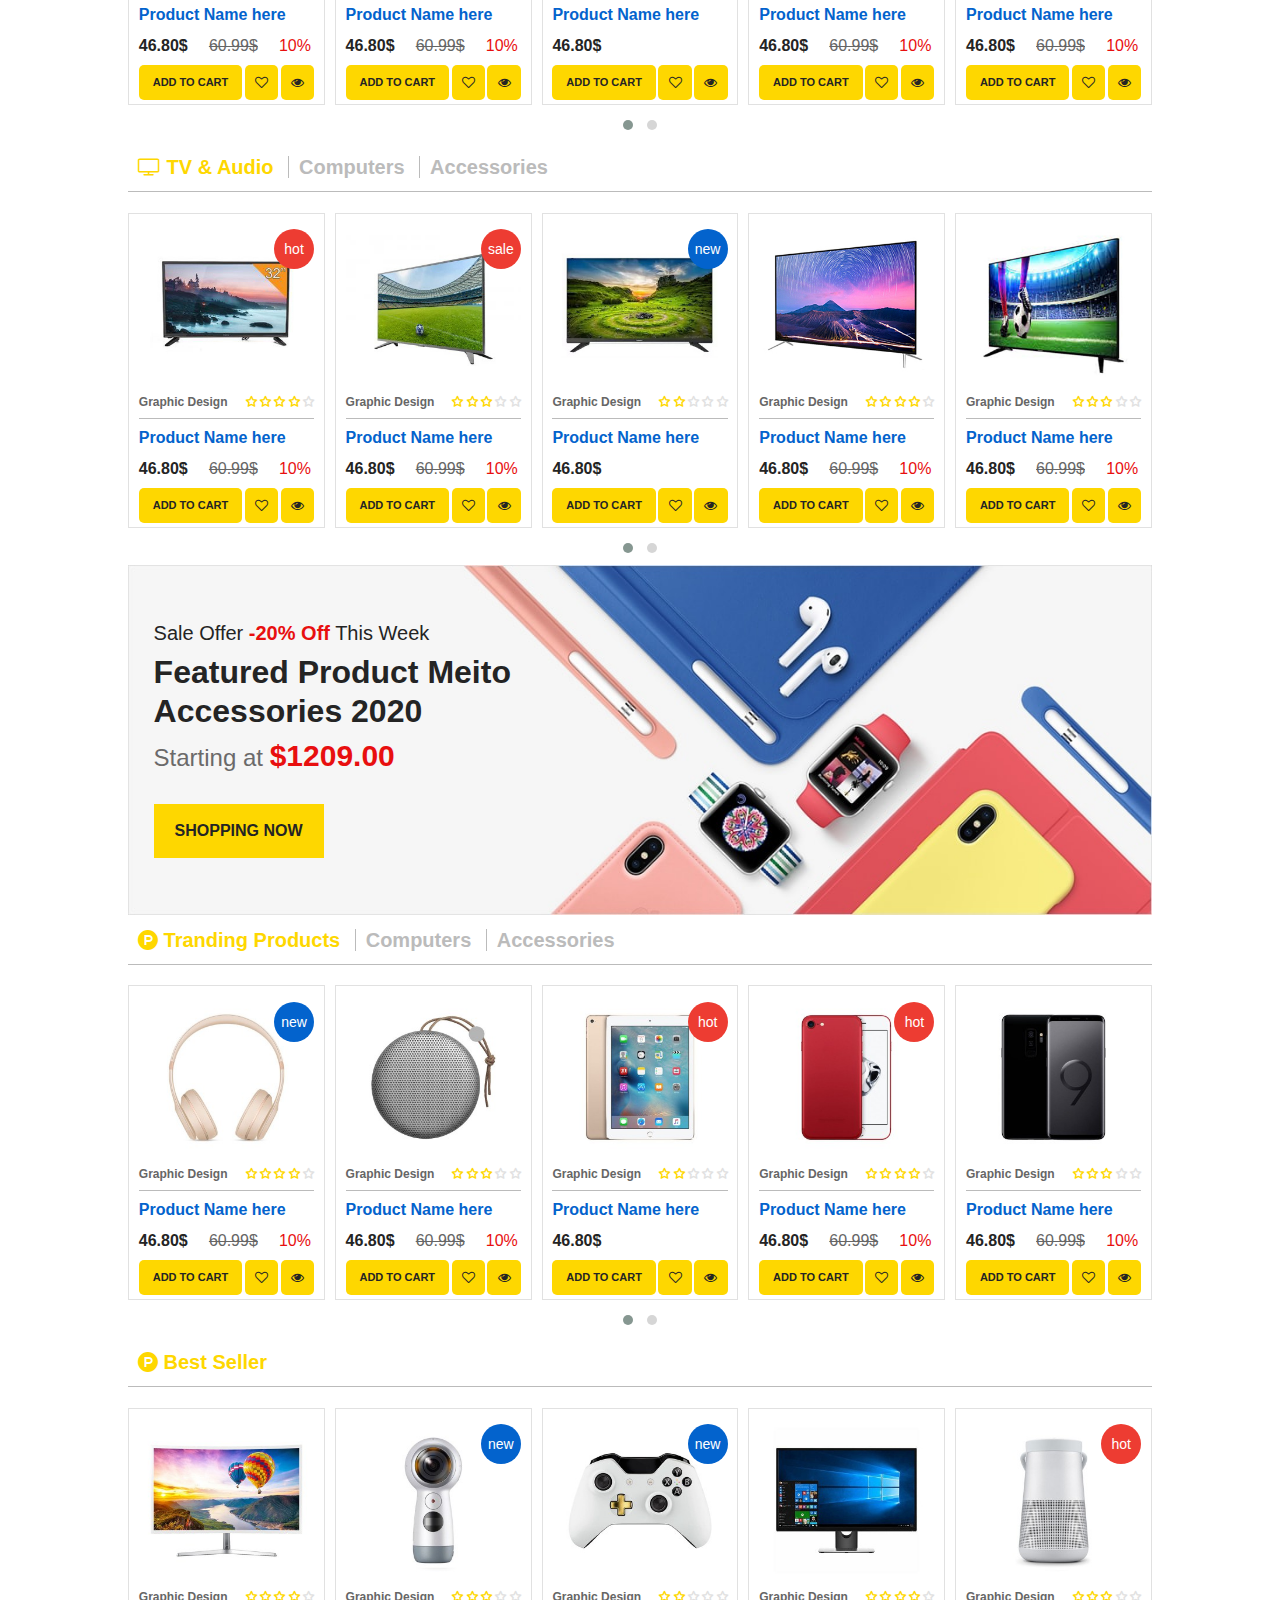
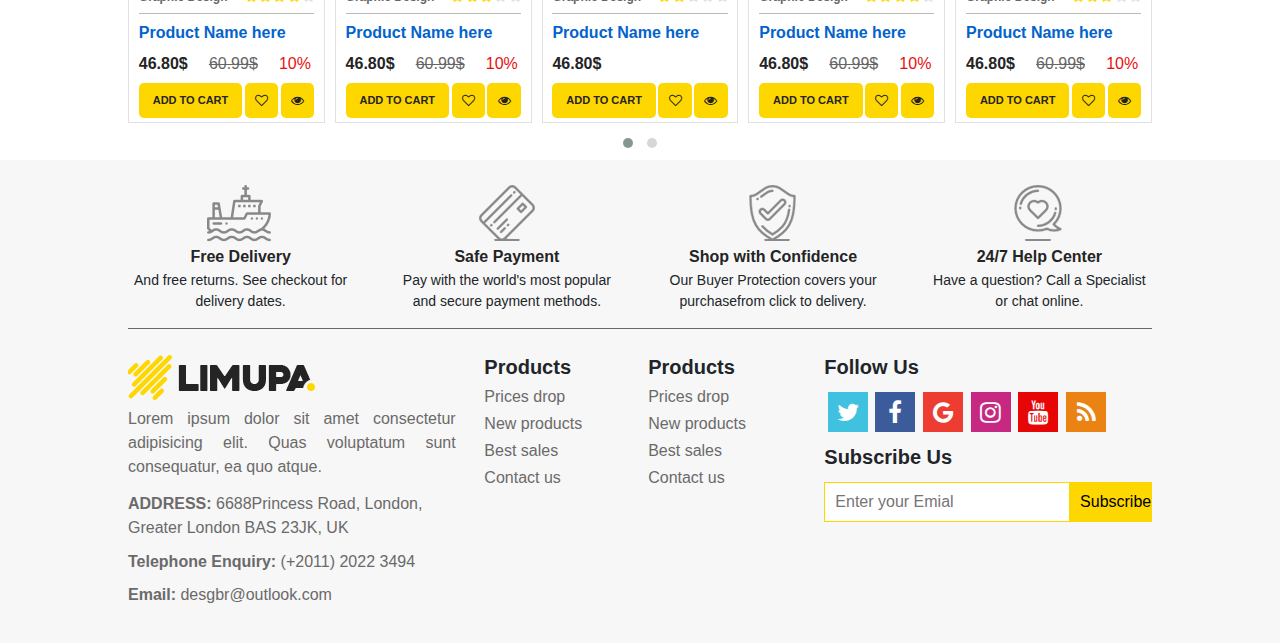
==== commit ee6d7b96: "our first website files" ====
--- a/index.html
+++ b/index.html
@@ -1,1605 +1,1605 @@
-<!DOCTYPE html>
-<html lang="en">
-
-<head>
-    <meta charset="UTF-8">
-    <meta name="viewport" content="width=device-width, initial-scale=1.0">
-    <title>Gabr store</title>
-    <link rel="stylesheet" href="boot/css/bootstrap.css">
-    <link rel="shortcut icon" href="images/favicon.png" type="image/x-icon">
-    <link rel="stylesheet" href="css/normalize.css">
-    <link rel="stylesheet" href="OwlCarousel/assets/owl.carousel.min.css">
-    <link rel="stylesheet" href="OwlCarousel/assets/owl.theme.default.min.css">
-    <link rel="stylesheet" href="https://cdnjs.cloudflare.com/ajax/libs/font-awesome/4.7.0/css/font-awesome.min.css">
-    <link rel="stylesheet" href="css/style.css">
-</head>
-
-<body>
-    <!--====================== start header ======================-->
-    <header>
-        <div class="wrapper">
-            <div class="head-left">
-                <span>Telephone Enquiry:</span>
-                <a href="tel:+201120223494">(+2011) 2022 3494</a>
-            </div>
-            <div class="head-right">
-                <div class="main1">
-                    <span>setting
-                        <i class="fa fa-angle-down"></i>
-                    </span>
-                    <div class="sub1">
-                        <a href="#">Sign in</a>
-                        <a href="#">My Account</a>
-                        <a href="#">Checkout</a>
-                    </div>
-                </div>
-                <div class="main2">
-                    <span>currency:</span>
-                    <a href="#">USD $
-                        <i class="fa fa-angle-down"></i>
-                    </a>
-                    <div class="sub2">
-                        <a href="#">EUR &euro;</a>
-                        <a href="#" class="active">USD &dollar;</a>
-                        <a href="#">POUND &#163;</a>
-                    </div>
-                </div>
-                <div class="main3">
-                    <span>Language :</span>
-                    <a href="#">English
-                        <i class="fa fa-angle-down"></i>
-                    </a>
-                    <div class="sub3">
-                        <span class="active">
-                            <a href="#">
-                                <img src="images/menu/flag-icon/1.jpg" alt="">
-                                English</a>
-                        </span>
-                        <span>
-                            <a href="#">
-                                <img src="images/menu/flag-icon/2.jpg" alt="">
-                                France</a>
-                        </span>
-                        <span>
-                            <a href="#">
-                                <img src="images/menu/flag-icon/2.jpg" alt="">
-                                France</a>
-                        </span>
-                    </div>
-                </div>
-            </div>
-        </div>
-    </header>
-
-    <!--====================== search box and logo ======================-->
-
-    <div class="search-box">
-        <div class="wrapper">
-            <div class="image text-center">
-                <a href="index.html">
-                    <img src="images/menu/logo/1.jpg" alt="gabr logo">
-                </a>
-            </div>
-            <div class="search">
-
-                <form action="#">
-                    <button class="search-menu">
-                        All
-                        <i class="fa fa-angle-down"></i>
-                    </button>
-                    <input type="search" name="search" id="search" placeholder="Enter your search word here...">
-                    <button class="btn-search">
-                        <i class="fa fa-search"></i>
-                    </button>
-                </form>
-
-                <div class="wishlist">
-                    <a href="pages/wishlist.html" class="heart">
-                        <i class="fa fa-heart-o"></i>
-                        <div class="number num1">2</div>
-                    </a>
-                    <a href="#" class="basket">
-                        <i class="fa fa-shopping-basket "></i>
-                        <span>80.00 &euro;
-                            <i class="fa fa-angle-down"></i>
-                            <div class="number num2">7</div>
-                        </span>
-                    </a>
-                    
-                </div> <!-- ./wishlist -->
-            </div><!-- ./search -->
-        </div>
-    </div>
-
-    <!--====================== search box and logo ======================-->
-
-    <nav id="nav">
-        <div class="wrapper">
-            <i class="fa fa-bars"id="menubars"></i>
-            <div class="nav-list">
-                <i class="fa fa-close" id="close"></i>
-                <a href="index.html"  class="active">Home</a>
-                <a href="pages/shop.html">Shop</a>
-                <a href="#">Blog</a>
-                <a href="pages/aboutus.html">About Us</a>
-                <a href="pages/contact.html">Contact</a>
-                <a href="pages/smartwatch.html">SmartWatch</a>
-                <a href="pages/accessories.html">Accessories</a>
-        </div>
-            </div>
-    </nav>
-
-    <div class="slider-section">
-       <div class="wrapper">
-           <div class="main-slider">
-            <div id="carouselExampleFade" class="carousel slide carousel-fade" data-ride="carousel">
-                <div class="carousel-inner">
-                  <div class="carousel-item active">
-                    <img src="images/slider/1.jpg" class="d-block w-100">
-                    <div class="slider-text">
-                        <h5>Sale Offer <span>-20% Off</span> This Week</h5>
-                        <h2>Chamcham Galaxy S9 | S9+</h2>
-                        <h3>Starting at <span>$1209.00</span></h3>
-                        <a class="links" href="#">Shopping Now</a>
-                    </div>
-                  </div>
-                  <div class="carousel-item">
-                    <img src="images/slider/2.jpg" class="d-block w-100">
-                    <div class="slider-text">
-                        <h5>Sale Offer <span>Black Friday</span> This Week</h5>
-                        <h2>Work Desk Surface Studio 2020</h2>
-                        <h3>Starting at <span>$824.00</span></h3>
-                        <a class="links" href="#">Shopping Now</a>
-                    </div>
-                  </div>
-                  <div class="carousel-item">
-                    <img src="images/slider/3.jpg" class="d-block w-100">
-                    <div class="slider-text">
-                        <h5>Sale Offer <span>-10% Off</span> This Week</h5>
-                        <h2>Phantom 4 Pro+ Obsidian</h2>
-                        <h3>Starting at <span>$1849.00</span></h3>
-                        <a class="links" href="#">Shopping Now</a>
-                    </div>
-                  </div>
-                </div>
-                <a class="carousel-control-prev" href="#carouselExampleFade" role="button" data-slide="prev">
-                  <span class="carousel-control-prev-icon"></span>
-                  <span class="sr-only">Previous</span>
-                </a>
-                <a class="carousel-control-next" href="#carouselExampleFade" role="button" data-slide="next">
-                  <span class="carousel-control-next-icon"></span>
-                  <span class="sr-only">Next</span>
-                </a>
-              </div>
-           </div>
-        
-            <div class="bnr-right">
-                <div class="bnr-r">
-                    <a href="#">
-                        <img src="images/banner/1_1.jpg" alt="">
-                    </a>
-                    <div class="bnr-border"></div>
-                </div>
-                <div class="bnr-r">
-                    <a href="#">
-                        <img src="images/banner/1_2.jpg" alt="">
-                    </a>
-                    <div class="bnr-border"></div>
-                </div>
-            </div>
-       </div>
-
-    </div>
-
-    <!--====================== products section ======================-->
-    <div class="quick">
-        <div class="quick-view">
-            
-        <i class="fa fa-close"></i>
-        <div class="image">
-            <div class="container">
-                <div class="row">
-                    <div class="col-md-12">
-                        <div id="custCarousel" class="carousel slide" data-ride="carousel" align="center">
-                            <!-- slides -->
-                            <div class="carousel-inner">
-                                <div class="carousel-item active"> <img src="images/product/large-size/1.jpg" alt="Hills"> </div>
-                                <div class="carousel-item"> <img src="images/product/small-size/2.jpg" alt="Hills"> </div>
-                                <div class="carousel-item"> <img src="images/product/small-size/3.jpg" alt="Hills"> </div>
-                                <div class="carousel-item"> <img src="images/product/small-size/4.jpg" alt="Hills"> </div>
-                                <div class="carousel-item"> <img src="images/product/small-size/5.jpg" alt="Hills"> </div>
-                            </div> <!-- Left right --> 
-                            <a class="carousel-control-prev" href="#custCarousel" data-slide="prev"> <span class="carousel-control-prev-icon"></span> </a> <a class="carousel-control-next" href="#custCarousel" data-slide="next"> <span class="carousel-control-next-icon"></span> </a> <!-- Thumbnails -->
-                            <ol class="carousel-indicators list-inline">
-                                <li class="list-inline-item active"> <a id="carousel-selector-0" class="selected" data-slide-to="0" data-target="#custCarousel"> <img src="images/product/small-size/1.jpg" class="img-fluid"> </a> </li>
-                                <li class="list-inline-item"> <a id="carousel-selector-1" data-slide-to="1" data-target="#custCarousel"> <img src="images/product/small-size/2.jpg" class="img-fluid"> </a> </li>
-                                <li class="list-inline-item"> <a id="carousel-selector-2" data-slide-to="2" data-target="#custCarousel"> <img src="images/product/small-size/3.jpg" class="img-fluid"> </a> </li>
-                                <li class="list-inline-item"> <a id="carousel-selector-2" data-slide-to="3" data-target="#custCarousel"> <img src="images/product/small-size/4.jpg" class="img-fluid"> </a> </li>
-                            </ol>
-                        </div>
-                    </div>
-                </div>
-            </div>
-        </div>
-        <div class="quick-text">
-            <h5>Product Name Here</h5>
-            <span>Catagory Name Here</span>
-            <div class="item-text">
-                <div class="item-rate">
-                    <a href="#">Graphic Design</a>
-                    <span>
-                        <i class="fa fa-star-o"></i>
-                        <i class="fa fa-star-o"></i>
-                        <i class="fa fa-star-o"></i>
-                        <i class="fa fa-star-o"></i>
-                        <i class="fa fa-star-o rate"></i>
-                    </span>
-                    <i class="fa fa-pencil" aria-hidden="true"></i>
-                    <span>Write View</span>
-                </div>
-                <div class="price">$57.98</div>
-                <div class="disc">
-                    Lorem ipsum, dolor sit amet consectetur adipisicing elit. Suscipit labore blanditiis ipsam odit quidem sunt, vel excepturi optio inventore neque aliquam facere laborum amet ullam magnam animi accusantium itaque obcaecati libero a quisquam quas quasi nihil porro. At, consectetur accusamus! Deleniti corporis non iure necessitatibus veniam animi architecto maiores facere!
-                </div>
-                <div class="qty">
-                    <h5>Quantity</h5>
-                    <span class="qtty">
-                        <input type="number" name="qty" id="qty" value="1" min="1" max="100">
-                        <input type="button" value="Add To Cart">
-                    </span>
-                </div>
-            </div>
-
-        </div>
-        </div>
-    </div>
-    <div class="products">
-        <div class="wrapper">
-            <div class="bars">
-                <a href="#"><i class="fa fa-product-hunt"></i> New Arrival</a>
-                <a href="#">Bestseller</a>
-                <a href="#">Featured Products</a>
-            </div>
-            
-            <div class="owl-carousel owl-theme">
-                <div class="item">
-                    <div class="item1">
-                        <div class="new">new</div>
-                        <div class="item-image">
-                            <img src="images/product/large-size/1.jpg" alt="">
-                        </div>
-                        <div class="item-text">
-                            <div class="item-rate">
-                                <a href="#">Graphic Design</a>
-                                <span>
-                                    <i class="fa fa-star-o"></i>
-                                    <i class="fa fa-star-o"></i>
-                                    <i class="fa fa-star-o"></i>
-                                    <i class="fa fa-star-o"></i>
-                                    <i class="fa fa-star-o rate"></i>
-                                </span>
-                            </div>
-                            <div class="item-title">
-                                <a href="#">Product Name Here</a>
-                            </div>
-                            <div class="item-price">
-                                <span class="main-price">46.80$</span>
-                                <span class="price-before">60.99$</span>
-                                <span class="discount">10%</span>
-                            </div>
-                            <div class="cart">
-                                <a href="#">Add to Cart</a>
-                                <i class="fa fa-heart-o"></i>
-                                <i class="fa fa-eye"  id="view"></i>
-                            </div>
-                        </div>
-                    </div>
-                </div>
-                <div class="item">
-                    <div class="item1">
-                        <div class="new">new</div>
-                        <div class="item-image">
-                            <img src="images/product/large-size/2.jpg" alt="">
-                        </div>
-                        <div class="item-text">
-                            <div class="item-rate">
-                                <a href="#">home & kitchen</a>
-                                <span>
-                                    <i class="fa fa-star-o"></i>
-                                    <i class="fa fa-star-o"></i>
-                                    <i class="fa fa-star-o"></i>
-                                    <i class="fa fa-star-o rate"></i>
-                                    <i class="fa fa-star-o rate"></i>
-                                </span>
-                            </div>
-                            <div class="item-title">
-                                <a href="#">Product Name Here</a>
-                            </div>
-                            <div class="item-price">
-                                <span class="main-price">46.80$</span>
-                                <span class="price-before">60.99$</span>
-                                <span class="discount">10%</span>
-                            </div>
-                            <div class="cart">
-                                <a href="#">Add to Cart</a>
-                                <i class="fa fa-heart-o"></i>
-                                <i class="fa fa-eye"  id="view"></i>
-                            </div>
-                        </div>
-                    </div>
-                </div>
-                <div class="item">
-                    <div class="item1">
-                        <div class="new">new</div>
-                        <div class="item-image">
-                            <img src="images/product/large-size/3.jpg" alt="">
-                        </div>
-                        <div class="item-text">
-                            <div class="item-rate">
-                                <a href="#">Graphic Design</a>
-                                <span>
-                                    <i class="fa fa-star-o"></i>
-                                    <i class="fa fa-star-o"></i>
-                                    <i class="fa fa-star-o rate"></i>
-                                    <i class="fa fa-star-o rate"></i>
-                                    <i class="fa fa-star-o rate"></i>
-                                </span>
-                            </div>
-                            <div class="item-title">
-                                <a href="#">Product Name here</a>
-                            </div>
-                            <div class="item-price">
-                                <span class="main-price">46.80$</span>
-                            </div>
-                            <div class="cart">
-                                <a href="#">Add to Cart</a>
-                                <i class="fa fa-heart-o"></i>
-                                <i class="fa fa-eye"  id="view"></i>
-                            </div>
-                        </div>
-                    </div>
-                </div>
-                <div class="item">
-                    <div class="item1">
-                        <div class="new">new</div>
-                        <div class="item-image">
-                            <img src="images/product/large-size/4.jpg" alt="">
-                        </div>
-                        <div class="item-text">
-                            <div class="item-rate">
-                                <a href="#">Graphic Design</a>
-                                <span>
-                                    <i class="fa fa-star-o"></i>
-                                    <i class="fa fa-star-o"></i>
-                                    <i class="fa fa-star-o"></i>
-                                    <i class="fa fa-star-o"></i>
-                                    <i class="fa fa-star-o rate"></i>
-                                </span>
-                            </div>
-                            <div class="item-title">
-                                <a href="#">Product Name here</a>
-                            </div>
-                            <div class="item-price">
-                                <span class="main-price">46.80$</span>
-                                <span class="price-before">60.99$</span>
-                                <span class="discount">10%</span>
-                            </div>
-                            <div class="cart">
-                                <a href="#">Add to Cart</a>
-                                <i class="fa fa-heart-o"></i>
-                                <i class="fa fa-eye"  id="view"></i>
-                            </div>
-                        </div>
-                    </div>
-                </div>
-                <div class="item">
-                    <div class="item1">
-                        <div class="new">new</div>
-                        <div class="item-image">
-                            <img src="images/product/large-size/5.jpg" alt="">
-                        </div>
-                        <div class="item-text">
-                            <div class="item-rate">
-                                <a href="#">kitchen</a>
-                                <span>
-                                    <i class="fa fa-star-o"></i>
-                                    <i class="fa fa-star-o"></i>
-                                    <i class="fa fa-star-o"></i>
-                                    <i class="fa fa-star-o rate"></i>
-                                    <i class="fa fa-star-o rate"></i>
-                                </span>
-                            </div>
-                            <div class="item-title">
-                                <a href="#">Coffee Lens Mug</a>
-                            </div>
-                            <div class="item-price">
-                                <span class="main-price">46.80$</span>
-                                <span class="price-before">60.99$</span>
-                                <span class="discount">10%</span>
-                            </div>
-                            <div class="cart">
-                                <a href="#">Add to Cart</a>
-                                <i class="fa fa-heart-o"></i>
-                                <i class="fa fa-eye"  id="view"></i>
-                            </div>
-                        </div>
-                    </div>
-                </div>
-                <div class="item">
-                    <div class="item1">
-                        <div class="new">new</div>
-                        <div class="item-image">
-                            <img src="images/product/large-size/6.jpg" alt="">
-                        </div>
-                        <div class="item-text">
-                            <div class="item-rate">
-                                <a href="#">computers</a>
-                                <span>
-                                    <i class="fa fa-star-o"></i>
-                                    <i class="fa fa-star-o"></i>
-                                    <i class="fa fa-star-o"></i>
-                                    <i class="fa fa-star-o rate"></i>
-                                    <i class="fa fa-star-o rate"></i>
-                                </span>
-                            </div>
-                            <div class="item-title">
-                                <a href="#">Dell Desktop core i7</a>
-                            </div>
-                            <div class="item-price">
-                                <span class="main-price">846.80$</span>
-                                <span class="price-before">780.99$</span>
-                                <span class="discount">10%</span>
-                            </div>
-                            <div class="cart">
-                                <a href="#">Add to Cart</a>
-                                <i class="fa fa-heart-o"></i>
-                                <i class="fa fa-eye"  id="view"></i>
-                            </div>
-                        </div>
-                    </div>
-                </div>
-                <div class="item">
-                    <div class="item1">
-                        <div class="new">new</div>
-                        <div class="item-image">
-                            <img src="images/product/large-size/7.jpg">
-                        </div>
-                        <div class="item-text">
-                            <div class="item-rate">
-                                <a href="#">accessories</a>
-                                <span>
-                                    <i class="fa fa-star-o"></i>
-                                    <i class="fa fa-star-o"></i>
-                                    <i class="fa fa-star-o"></i>
-                                    <i class="fa fa-star-o rate"></i>
-                                    <i class="fa fa-star-o rate"></i>
-                                </span>
-                            </div>
-                            <div class="item-title">
-                                <a href="#">Product Name Here</a>
-                            </div>
-                            <div class="item-price">
-                                <span class="main-price">46.80$</span>
-                                <span class="price-before">60.99$</span>
-                                <span class="discount">10%</span>
-                            </div>
-                            <div class="cart">
-                                <a href="#">Add to Cart</a>
-                                <i class="fa fa-heart-o"></i>
-                                <i class="fa fa-eye"  id="view"></i>
-                            </div>
-                        </div>
-                    </div>
-                </div>
-                
-            </div> 
-        </div>
-    </div>
-
-    <!--====================== banners section ======================-->
-
-    <div class="bnr-section">
-        <div class="wrapper">
-            <div class="bnr">
-                <a href="#">
-                    <img src="images/banner/1_3.jpg" alt="">
-                </a>
-                <div class="bnr-border"></div>
-            </div>
-            <div class="bnr">
-                <a href="#">
-                    <img src="images/banner/1_4.jpg" alt="">
-                </a>
-                <div class="bnr-border"></div>
-            </div>
-            <div class="bnr">
-                <a href="#">
-                    <img src="images/banner/1_5.jpg" alt="">
-                </a>
-                <div class="bnr-border"></div>
-            </div>
-        </div>
-    </div>
-
-    <!--====================== laptops section ======================-->
-
-    <div class="products">
-        <div class="wrapper">
-            <div class="bars">
-                <a href="#"><i class="fa fa-laptop"></i> Laptops</a>
-                <a href="#">Computers</a>
-                <a href="#">Accessories</a>
-            </div>
-            
-            <div class="owl-carousel owl-theme">
-                <div class="item">
-                    <div class="item1">
-                        <div class="hot">hot</div>
-                        <div class="item-image">
-                            <img src="images/product/laptop/1.png" alt="">
-                        </div>
-                        <div class="item-text">
-                            <div class="item-rate">
-                                <a href="#">Graphic Design</a>
-                                <span>
-                                    <i class="fa fa-star-o"></i>
-                                    <i class="fa fa-star-o"></i>
-                                    <i class="fa fa-star-o"></i>
-                                    <i class="fa fa-star-o"></i>
-                                    <i class="fa fa-star-o rate"></i>
-                                </span>
-                            </div>
-                            <div class="item-title">
-                                <a href="#">Product Name here</a>
-                            </div>
-                            <div class="item-price">
-                                <span class="main-price">46.80$</span>
-                                <span class="price-before">60.99$</span>
-                                <span class="discount">10%</span>
-                            </div>
-                            <div class="cart">
-                                <a href="#">Add to Cart</a>
-                                <i class="fa fa-heart-o"></i>
-                                <i class="fa fa-eye"  id="view"></i>
-                            </div>
-                        </div>
-                    </div>
-                </div>
-                <div class="item">
-                    <div class="item1">
-                        <div class="new">new</div>
-                        <div class="item-image">
-                            <img src="images/product/laptop/2.jpg" alt="">
-                        </div>
-                        <div class="item-text">
-                            <div class="item-rate">
-                                <a href="#">Graphic Design</a>
-                                <span>
-                                    <i class="fa fa-star-o"></i>
-                                    <i class="fa fa-star-o"></i>
-                                    <i class="fa fa-star-o"></i>
-                                    <i class="fa fa-star-o rate"></i>
-                                    <i class="fa fa-star-o rate"></i>
-                                </span>
-                            </div>
-                            <div class="item-title">
-                                <a href="#">Product Name here</a>
-                            </div>
-                            <div class="item-price">
-                                <span class="main-price">46.80$</span>
-                                <span class="price-before">60.99$</span>
-                                <span class="discount">10%</span>
-                            </div>
-                            <div class="cart">
-                                <a href="#">Add to Cart</a>
-                                <i class="fa fa-heart-o"></i>
-                                <i class="fa fa-eye"  id="view"></i>
-                            </div>
-                        </div>
-                    </div>
-                </div>
-                <div class="item">
-                    <div class="item1">
-                        <div class="hot">hot</div>
-                        <div class="item-image">
-                            <img src="images/product/laptop/3.jpg" alt="">
-                        </div>
-                        <div class="item-text">
-                            <div class="item-rate">
-                                <a href="#">Graphic Design</a>
-                                <span>
-                                    <i class="fa fa-star-o"></i>
-                                    <i class="fa fa-star-o"></i>
-                                    <i class="fa fa-star-o rate"></i>
-                                    <i class="fa fa-star-o rate"></i>
-                                    <i class="fa fa-star-o rate"></i>
-                                </span>
-                            </div>
-                            <div class="item-title">
-                                <a href="#">Product Name here</a>
-                            </div>
-                            <div class="item-price">
-                                <span class="main-price">46.80$</span>
-                            </div>
-                            <div class="cart">
-                                <a href="#">Add to Cart</a>
-                                <i class="fa fa-heart-o"></i>
-                                <i class="fa fa-eye"  id="view"></i>
-                            </div>
-                        </div>
-                    </div>
-                </div>
-                <div class="item">
-                    <div class="item1">
-                        <div class="hot">hot</div>
-                        <div class="item-image">
-                            <img src="images/product/large-size/4.jpg" alt="">
-                        </div>
-                        <div class="item-text">
-                            <div class="item-rate">
-                                <a href="#">Graphic Design</a>
-                                <span>
-                                    <i class="fa fa-star-o"></i>
-                                    <i class="fa fa-star-o"></i>
-                                    <i class="fa fa-star-o"></i>
-                                    <i class="fa fa-star-o"></i>
-                                    <i class="fa fa-star-o rate"></i>
-                                </span>
-                            </div>
-                            <div class="item-title">
-                                <a href="#">Product Name here</a>
-                            </div>
-                            <div class="item-price">
-                                <span class="main-price">46.80$</span>
-                                <span class="price-before">60.99$</span>
-                                <span class="discount">10%</span>
-                            </div>
-                            <div class="cart">
-                                <a href="#">Add to Cart</a>
-                                <i class="fa fa-heart-o"></i>
-                                <i class="fa fa-eye"  id="view"></i>
-                            </div>
-                        </div>
-                    </div>
-                </div>
-                <div class="item">
-                    <div class="item1">
-                        <div class="new">new</div>
-                        <div class="item-image">
-                            <img src="images/product//laptop/4.jpg" alt="">
-                        </div>
-                        <div class="item-text">
-                            <div class="item-rate">
-                                <a href="#">Graphic Design</a>
-                                <span>
-                                    <i class="fa fa-star-o"></i>
-                                    <i class="fa fa-star-o"></i>
-                                    <i class="fa fa-star-o"></i>
-                                    <i class="fa fa-star-o rate"></i>
-                                    <i class="fa fa-star-o rate"></i>
-                                </span>
-                            </div>
-                            <div class="item-title">
-                                <a href="#">Product Name here</a>
-                            </div>
-                            <div class="item-price">
-                                <span class="main-price">46.80$</span>
-                                <span class="price-before">60.99$</span>
-                                <span class="discount">10%</span>
-                            </div>
-                            <div class="cart">
-                                <a href="#">Add to Cart</a>
-                                <i class="fa fa-heart-o"></i>
-                                <i class="fa fa-eye"  id="view"></i>
-                            </div>
-                        </div>
-                    </div>
-                </div>
-                <div class="item">
-                    <div class="item1">
-                        <div class="hot">hot</div>
-                        <div class="item-image">
-                            <img src="images/product/laptop/5.jpg" alt="">
-                        </div>
-                        <div class="item-text">
-                            <div class="item-rate">
-                                <a href="#">Graphic Design</a>
-                                <span>
-                                    <i class="fa fa-star-o"></i>
-                                    <i class="fa fa-star-o"></i>
-                                    <i class="fa fa-star-o"></i>
-                                    <i class="fa fa-star-o rate"></i>
-                                    <i class="fa fa-star-o rate"></i>
-                                </span>
-                            </div>
-                            <div class="item-title">
-                                <a href="#">Product Name here</a>
-                            </div>
-                            <div class="item-price">
-                                <span class="main-price">46.80$</span>
-                                <span class="price-before">60.99$</span>
-                                <span class="discount">10%</span>
-                            </div>
-                            <div class="cart">
-                                <a href="#">Add to Cart</a>
-                                <i class="fa fa-heart-o"></i>
-                                <i class="fa fa-eye"  id="view"></i>
-                            </div>
-                        </div>
-                    </div>
-                </div>
-                <div class="item">
-                    <div class="item1">
-                        <div class="new">new</div>
-                        <div class="item-image">
-                            <img src="images/product/laptop/6.jpg" alt="">
-                        </div>
-                        <div class="item-text">
-                            <div class="item-rate">
-                                <a href="#">Graphic Design</a>
-                                <span>
-                                    <i class="fa fa-star-o"></i>
-                                    <i class="fa fa-star-o"></i>
-                                    <i class="fa fa-star-o"></i>
-                                    <i class="fa fa-star-o rate"></i>
-                                    <i class="fa fa-star-o rate"></i>
-                                </span>
-                            </div>
-                            <div class="item-title">
-                                <a href="#">Product Name here</a>
-                            </div>
-                            <div class="item-price">
-                                <span class="main-price">46.80$</span>
-                                <span class="price-before">60.99$</span>
-                                <span class="discount">10%</span>
-                            </div>
-                            <div class="cart">
-                                <a href="#">Add to Cart</a>
-                                <i class="fa fa-heart-o"></i>
-                                <i class="fa fa-eye"  id="view"></i>
-                            </div>
-                        </div>
-                    </div>
-                </div>
-                
-            </div> 
-        </div>
-    </div>
-
-    <!--====================== TV & Audio section ======================-->
-
-    <div class="products">
-        <div class="wrapper">
-            <div class="bars">
-                <a href="#"><i class="fa fa-television"></i> TV & Audio</a>
-                <a href="#">Computers</a>
-                <a href="#">Accessories</a>
-            </div>
-            
-            <div class="owl-carousel owl-theme">
-                <div class="item">
-                    <div class="item1">
-                        <div class="hot">hot</div>
-                        <div class="item-image">
-                            <img src="images/product/tv/1.jpg" alt="">
-                        </div>
-                        <div class="item-text">
-                            <div class="item-rate">
-                                <a href="#">Graphic Design</a>
-                                <span>
-                                    <i class="fa fa-star-o"></i>
-                                    <i class="fa fa-star-o"></i>
-                                    <i class="fa fa-star-o"></i>
-                                    <i class="fa fa-star-o"></i>
-                                    <i class="fa fa-star-o rate"></i>
-                                </span>
-                            </div>
-                            <div class="item-title">
-                                <a href="#">Product Name here</a>
-                            </div>
-                            <div class="item-price">
-                                <span class="main-price">46.80$</span>
-                                <span class="price-before">60.99$</span>
-                                <span class="discount">10%</span>
-                            </div>
-                            <div class="cart">
-                                <a href="#">Add to Cart</a>
-                                <i class="fa fa-heart-o"></i>
-                                <i class="fa fa-eye"  id="view"></i>
-                            </div>
-                        </div>
-                    </div>
-                </div>
-                <div class="item">
-                    <div class="item1">
-                        <div class="hot">sale</div>
-                        <div class="item-image">
-                            <img src="images/product/tv/2.jpg" alt="">
-                        </div>
-                        <div class="item-text">
-                            <div class="item-rate">
-                                <a href="#">Graphic Design</a>
-                                <span>
-                                    <i class="fa fa-star-o"></i>
-                                    <i class="fa fa-star-o"></i>
-                                    <i class="fa fa-star-o"></i>
-                                    <i class="fa fa-star-o rate"></i>
-                                    <i class="fa fa-star-o rate"></i>
-                                </span>
-                            </div>
-                            <div class="item-title">
-                                <a href="#">Product Name here</a>
-                            </div>
-                            <div class="item-price">
-                                <span class="main-price">46.80$</span>
-                                <span class="price-before">60.99$</span>
-                                <span class="discount">10%</span>
-                            </div>
-                            <div class="cart">
-                                <a href="#">Add to Cart</a>
-                                <i class="fa fa-heart-o"></i>
-                                <i class="fa fa-eye"  id="view"></i>
-                            </div>
-                        </div>
-                    </div>
-                </div>
-                <div class="item">
-                    <div class="item1">
-                        <div class="new">new</div>
-                        <div class="item-image">
-                            <img src="images/product/tv/3.jpg" alt="">
-                        </div>
-                        <div class="item-text">
-                            <div class="item-rate">
-                                <a href="#">Graphic Design</a>
-                                <span>
-                                    <i class="fa fa-star-o"></i>
-                                    <i class="fa fa-star-o"></i>
-                                    <i class="fa fa-star-o rate"></i>
-                                    <i class="fa fa-star-o rate"></i>
-                                    <i class="fa fa-star-o rate"></i>
-                                </span>
-                            </div>
-                            <div class="item-title">
-                                <a href="#">Product Name here</a>
-                            </div>
-                            <div class="item-price">
-                                <span class="main-price">46.80$</span>
-                            </div>
-                            <div class="cart">
-                                <a href="#">Add to Cart</a>
-                                <i class="fa fa-heart-o"></i>
-                                <i class="fa fa-eye"  id="view"></i>
-                            </div>
-                        </div>
-                    </div>
-                </div>
-                <div class="item">
-                    <div class="item1">
-                        <div class="item-image">
-                            <img src="images/product/tv/4.jpg" alt="">
-                        </div>
-                        <div class="item-text">
-                            <div class="item-rate">
-                                <a href="#">Graphic Design</a>
-                                <span>
-                                    <i class="fa fa-star-o"></i>
-                                    <i class="fa fa-star-o"></i>
-                                    <i class="fa fa-star-o"></i>
-                                    <i class="fa fa-star-o"></i>
-                                    <i class="fa fa-star-o rate"></i>
-                                </span>
-                            </div>
-                            <div class="item-title">
-                                <a href="#">Product Name here</a>
-                            </div>
-                            <div class="item-price">
-                                <span class="main-price">46.80$</span>
-                                <span class="price-before">60.99$</span>
-                                <span class="discount">10%</span>
-                            </div>
-                            <div class="cart">
-                                <a href="#">Add to Cart</a>
-                                <i class="fa fa-heart-o"></i>
-                                <i class="fa fa-eye"  id="view"></i>
-                            </div>
-                        </div>
-                    </div>
-                </div>
-                <div class="item">
-                    <div class="item1">
-                        <div class="item-image">
-                            <img src="images/product/tv/5.jpg" alt="">
-                        </div>
-                        <div class="item-text">
-                            <div class="item-rate">
-                                <a href="#">Graphic Design</a>
-                                <span>
-                                    <i class="fa fa-star-o"></i>
-                                    <i class="fa fa-star-o"></i>
-                                    <i class="fa fa-star-o"></i>
-                                    <i class="fa fa-star-o rate"></i>
-                                    <i class="fa fa-star-o rate"></i>
-                                </span>
-                            </div>
-                            <div class="item-title">
-                                <a href="#">Product Name here</a>
-                            </div>
-                            <div class="item-price">
-                                <span class="main-price">46.80$</span>
-                                <span class="price-before">60.99$</span>
-                                <span class="discount">10%</span>
-                            </div>
-                            <div class="cart">
-                                <a href="#">Add to Cart</a>
-                                <i class="fa fa-heart-o"></i>
-                                <i class="fa fa-eye"  id="view"></i>
-                            </div>
-                        </div>
-                    </div>
-                </div>
-                <div class="item">
-                    <div class="item1">
-                        <div class="hot">hot</div>
-                        <div class="item-image">
-                            <img src="images/product/tv/6.jpg" alt="">
-                        </div>
-                        <div class="item-text">
-                            <div class="item-rate">
-                                <a href="#">Graphic Design</a>
-                                <span>
-                                    <i class="fa fa-star-o"></i>
-                                    <i class="fa fa-star-o"></i>
-                                    <i class="fa fa-star-o"></i>
-                                    <i class="fa fa-star-o rate"></i>
-                                    <i class="fa fa-star-o rate"></i>
-                                </span>
-                            </div>
-                            <div class="item-title">
-                                <a href="#">Product Name here</a>
-                            </div>
-                            <div class="item-price">
-                                <span class="main-price">46.80$</span>
-                                <span class="price-before">60.99$</span>
-                                <span class="discount">10%</span>
-                            </div>
-                            <div class="cart">
-                                <a href="#">Add to Cart</a>
-                                <i class="fa fa-heart-o"></i>
-                                <i class="fa fa-eye"  id="view"></i>
-                            </div>
-                        </div>
-                    </div>
-                </div>
-                <div class="item">
-                    <div class="item1">
-                        <div class="item-image">
-                            <img src="images/product/large-size/7.jpg" alt="">
-                        </div>
-                        <div class="item-text">
-                            <div class="item-rate">
-                                <a href="#">Graphic Design</a>
-                                <span>
-                                    <i class="fa fa-star-o"></i>
-                                    <i class="fa fa-star-o"></i>
-                                    <i class="fa fa-star-o"></i>
-                                    <i class="fa fa-star-o rate"></i>
-                                    <i class="fa fa-star-o rate"></i>
-                                </span>
-                            </div>
-                            <div class="item-title">
-                                <a href="#">Product Name here</a>
-                            </div>
-                            <div class="item-price">
-                                <span class="main-price">46.80$</span>
-                                <span class="price-before">60.99$</span>
-                                <span class="discount">10%</span>
-                            </div>
-                            <div class="cart">
-                                <a href="#">Add to Cart</a>
-                                <i class="fa fa-heart-o"></i>
-                                <i class="fa fa-eye"  id="view"></i>
-                            </div>
-                        </div>
-                    </div>
-                </div>
-                
-            </div> 
-        </div>
-    </div>
-
-    <!--====================== background banner section ======================-->
-    <div class="bg-banner">
-        <div class="wrapper">
-            <img src="images/bg-banner/1.jpg" alt="">
-            <div class="bnr-text">
-                <h5>Sale Offer <span>-20% Off</span> This Week</h5>
-                <h2>Featured Product Meito Accessories  2020</h2>
-                <h3>Starting at <span>$1209.00</span></h3>
-                <a class="links" href="#">Shopping Now</a>
-            </div>
-        </div>
-    </div>
-
-    
-    <!--====================== tranding products section ======================-->
-
-    <div class="products">
-        <div class="wrapper">
-            <div class="bars">
-                <a href="#"> <i class="fa fa-product-hunt"></i> Tranding Products</a>
-                <a href="#">Computers</a>
-                <a href="#">Accessories</a>
-            </div>
-            
-            <div class="owl-carousel owl-theme">
-                <div class="item">
-                    <div class="item1">
-                        <div class="new">new</div>
-                        <div class="item-image">
-                            <img src="images/product/large-size/6.jpg" alt="">
-                        </div>
-                        <div class="item-text">
-                            <div class="item-rate">
-                                <a href="#">Graphic Design</a>
-                                <span>
-                                    <i class="fa fa-star-o"></i>
-                                    <i class="fa fa-star-o"></i>
-                                    <i class="fa fa-star-o"></i>
-                                    <i class="fa fa-star-o"></i>
-                                    <i class="fa fa-star-o rate"></i>
-                                </span>
-                            </div>
-                            <div class="item-title">
-                                <a href="#">Product Name here</a>
-                            </div>
-                            <div class="item-price">
-                                <span class="main-price">46.80$</span>
-                                <span class="price-before">60.99$</span>
-                                <span class="discount">10%</span>
-                            </div>
-                            <div class="cart">
-                                <a href="#">Add to Cart</a>
-                                <i class="fa fa-heart-o"></i>
-                                <i class="fa fa-eye"  id="view"></i>
-                            </div>
-                        </div>
-                    </div>
-                </div>
-                <div class="item">
-                    <div class="item1">
-                        <div class="item-image">
-                            <img src="images/product/large-size/7.jpg" alt="">
-                        </div>
-                        <div class="item-text">
-                            <div class="item-rate">
-                                <a href="#">Graphic Design</a>
-                                <span>
-                                    <i class="fa fa-star-o"></i>
-                                    <i class="fa fa-star-o"></i>
-                                    <i class="fa fa-star-o"></i>
-                                    <i class="fa fa-star-o rate"></i>
-                                    <i class="fa fa-star-o rate"></i>
-                                </span>
-                            </div>
-                            <div class="item-title">
-                                <a href="#">Product Name here</a>
-                            </div>
-                            <div class="item-price">
-                                <span class="main-price">46.80$</span>
-                                <span class="price-before">60.99$</span>
-                                <span class="discount">10%</span>
-                            </div>
-                            <div class="cart">
-                                <a href="#">Add to Cart</a>
-                                <i class="fa fa-heart-o"></i>
-                                <i class="fa fa-eye"  id="view"></i>
-                            </div>
-                        </div>
-                    </div>
-                </div>
-                <div class="item">
-                    <div class="item1">
-                        <div class="hot">hot</div>
-                        <div class="item-image">
-                            <img src="images/product/large-size/8.jpg" alt="">
-                        </div>
-                        <div class="item-text">
-                            <div class="item-rate">
-                                <a href="#">Graphic Design</a>
-                                <span>
-                                    <i class="fa fa-star-o"></i>
-                                    <i class="fa fa-star-o"></i>
-                                    <i class="fa fa-star-o rate"></i>
-                                    <i class="fa fa-star-o rate"></i>
-                                    <i class="fa fa-star-o rate"></i>
-                                </span>
-                            </div>
-                            <div class="item-title">
-                                <a href="#">Product Name here</a>
-                            </div>
-                            <div class="item-price">
-                                <span class="main-price">46.80$</span>
-                            </div>
-                            <div class="cart">
-                                <a href="#">Add to Cart</a>
-                                <i class="fa fa-heart-o"></i>
-                                <i class="fa fa-eye"  id="view"></i>
-                            </div>
-                        </div>
-                    </div>
-                </div>
-                <div class="item">
-                    <div class="item1">
-                        <div class="hot">hot</div>
-                        <div class="item-image">
-                            <img src="images/product/large-size/9.jpg" alt="">
-                        </div>
-                        <div class="item-text">
-                            <div class="item-rate">
-                                <a href="#">Graphic Design</a>
-                                <span>
-                                    <i class="fa fa-star-o"></i>
-                                    <i class="fa fa-star-o"></i>
-                                    <i class="fa fa-star-o"></i>
-                                    <i class="fa fa-star-o"></i>
-                                    <i class="fa fa-star-o rate"></i>
-                                </span>
-                            </div>
-                            <div class="item-title">
-                                <a href="#">Product Name here</a>
-                            </div>
-                            <div class="item-price">
-                                <span class="main-price">46.80$</span>
-                                <span class="price-before">60.99$</span>
-                                <span class="discount">10%</span>
-                            </div>
-                            <div class="cart">
-                                <a href="#">Add to Cart</a>
-                                <i class="fa fa-heart-o"></i>
-                                <i class="fa fa-eye"  id="view"></i>
-                            </div>
-                        </div>
-                    </div>
-                </div>
-                <div class="item">
-                    <div class="item1">
-                        <div class="item-image">
-                            <img src="images/product/large-size/10.jpg" alt="">
-                        </div>
-                        <div class="item-text">
-                            <div class="item-rate">
-                                <a href="#">Graphic Design</a>
-                                <span>
-                                    <i class="fa fa-star-o"></i>
-                                    <i class="fa fa-star-o"></i>
-                                    <i class="fa fa-star-o"></i>
-                                    <i class="fa fa-star-o rate"></i>
-                                    <i class="fa fa-star-o rate"></i>
-                                </span>
-                            </div>
-                            <div class="item-title">
-                                <a href="#">Product Name here</a>
-                            </div>
-                            <div class="item-price">
-                                <span class="main-price">46.80$</span>
-                                <span class="price-before">60.99$</span>
-                                <span class="discount">10%</span>
-                            </div>
-                            <div class="cart">
-                                <a href="#">Add to Cart</a>
-                                <i class="fa fa-heart-o"></i>
-                                <i class="fa fa-eye"  id="view"></i>
-                            </div>
-                        </div>
-                    </div>
-                </div>
-                <div class="item">
-                    <div class="item1">
-                        <div class="new">new</div>
-                        <div class="item-image">
-                            <img src="images/product/large-size/11.jpg" alt="">
-                        </div>
-                        <div class="item-text">
-                            <div class="item-rate">
-                                <a href="#">Graphic Design</a>
-                                <span>
-                                    <i class="fa fa-star-o"></i>
-                                    <i class="fa fa-star-o"></i>
-                                    <i class="fa fa-star-o"></i>
-                                    <i class="fa fa-star-o rate"></i>
-                                    <i class="fa fa-star-o rate"></i>
-                                </span>
-                            </div>
-                            <div class="item-title">
-                                <a href="#">Product Name here</a>
-                            </div>
-                            <div class="item-price">
-                                <span class="main-price">46.80$</span>
-                                <span class="price-before">60.99$</span>
-                                <span class="discount">10%</span>
-                            </div>
-                            <div class="cart">
-                                <a href="#">Add to Cart</a>
-                                <i class="fa fa-heart-o"></i>
-                                <i class="fa fa-eye"  id="view"></i>
-                            </div>
-                        </div>
-                    </div>
-                </div>
-                <div class="item">
-                    <div class="item1">
-                        <div class="item-image">
-                            <img src="images/product/large-size/12.jpg" alt="">
-                        </div>
-                        <div class="item-text">
-                            <div class="item-rate">
-                                <a href="#">Graphic Design</a>
-                                <span>
-                                    <i class="fa fa-star-o"></i>
-                                    <i class="fa fa-star-o"></i>
-                                    <i class="fa fa-star-o"></i>
-                                    <i class="fa fa-star-o rate"></i>
-                                    <i class="fa fa-star-o rate"></i>
-                                </span>
-                            </div>
-                            <div class="item-title">
-                                <a href="#">Product Name here</a>
-                            </div>
-                            <div class="item-price">
-                                <span class="main-price">46.80$</span>
-                                <span class="price-before">60.99$</span>
-                                <span class="discount">10%</span>
-                            </div>
-                            <div class="cart">
-                                <a href="#">Add to Cart</a>
-                                <i class="fa fa-heart-o"></i>
-                                <i class="fa fa-eye"  id="view"></i>
-                            </div>
-                        </div>
-                    </div>
-                </div>
-                
-            </div> 
-        </div>
-    </div>
-    
-    <!--====================== tranding products section ======================-->
-
-    <div class="products">
-        <div class="wrapper">
-            <div class="bars">
-                <a href="#"> <i class="fa fa-product-hunt"></i> Best Seller</a>
-            </div>
-            
-            <div class="owl-carousel owl-theme">
-                <div class="item">
-                    <div class="item1">
-                        <div class="item-image">
-                            <img src="images/product/large-size/1.jpg" alt="">
-                        </div>
-                        <div class="item-text">
-                            <div class="item-rate">
-                                <a href="#">Graphic Design</a>
-                                <span>
-                                    <i class="fa fa-star-o"></i>
-                                    <i class="fa fa-star-o"></i>
-                                    <i class="fa fa-star-o"></i>
-                                    <i class="fa fa-star-o"></i>
-                                    <i class="fa fa-star-o rate"></i>
-                                </span>
-                            </div>
-                            <div class="item-title">
-                                <a href="#">Product Name here</a>
-                            </div>
-                            <div class="item-price">
-                                <span class="main-price">46.80$</span>
-                                <span class="price-before">60.99$</span>
-                                <span class="discount">10%</span>
-                            </div>
-                            <div class="cart">
-                                <a href="#">Add to Cart</a>
-                                <i class="fa fa-heart-o"></i>
-                                <i class="fa fa-eye"  id="view"></i>
-                            </div>
-                        </div>
-                    </div>
-                </div>
-                <div class="item">
-                    <div class="item1">
-                        <div class="new">new</div>
-                        <div class="item-image">
-                            <img src="images/product/large-size/2.jpg" alt="">
-                        </div>
-                        <div class="item-text">
-                            <div class="item-rate">
-                                <a href="#">Graphic Design</a>
-                                <span>
-                                    <i class="fa fa-star-o"></i>
-                                    <i class="fa fa-star-o"></i>
-                                    <i class="fa fa-star-o"></i>
-                                    <i class="fa fa-star-o rate"></i>
-                                    <i class="fa fa-star-o rate"></i>
-                                </span>
-                            </div>
-                            <div class="item-title">
-                                <a href="#">Product Name here</a>
-                            </div>
-                            <div class="item-price">
-                                <span class="main-price">46.80$</span>
-                                <span class="price-before">60.99$</span>
-                                <span class="discount">10%</span>
-                            </div>
-                            <div class="cart">
-                                <a href="#">Add to Cart</a>
-                                <i class="fa fa-heart-o"></i>
-                                <i class="fa fa-eye"  id="view"></i>
-                            </div>
-                        </div>
-                    </div>
-                </div>
-                <div class="item">
-                    <div class="item1">
-                        <div class="new">new</div>
-                        <div class="item-image">
-                            <img src="images/product/large-size/3.jpg" alt="">
-                        </div>
-                        <div class="item-text">
-                            <div class="item-rate">
-                                <a href="#">Graphic Design</a>
-                                <span>
-                                    <i class="fa fa-star-o"></i>
-                                    <i class="fa fa-star-o"></i>
-                                    <i class="fa fa-star-o rate"></i>
-                                    <i class="fa fa-star-o rate"></i>
-                                    <i class="fa fa-star-o rate"></i>
-                                </span>
-                            </div>
-                            <div class="item-title">
-                                <a href="#">Product Name here</a>
-                            </div>
-                            <div class="item-price">
-                                <span class="main-price">46.80$</span>
-                            </div>
-                            <div class="cart">
-                                <a href="#">Add to Cart</a>
-                                <i class="fa fa-heart-o"></i>
-                                <i class="fa fa-eye"  id="view"></i>
-                            </div>
-                        </div>
-                    </div>
-                </div>
-                <div class="item">
-                    <div class="item1">
-                        <div class="item-image">
-                            <img src="images/product/large-size/4.jpg" alt="">
-                        </div>
-                        <div class="item-text">
-                            <div class="item-rate">
-                                <a href="#">Graphic Design</a>
-                                <span>
-                                    <i class="fa fa-star-o"></i>
-                                    <i class="fa fa-star-o"></i>
-                                    <i class="fa fa-star-o"></i>
-                                    <i class="fa fa-star-o"></i>
-                                    <i class="fa fa-star-o rate"></i>
-                                </span>
-                            </div>
-                            <div class="item-title">
-                                <a href="#">Product Name here</a>
-                            </div>
-                            <div class="item-price">
-                                <span class="main-price">46.80$</span>
-                                <span class="price-before">60.99$</span>
-                                <span class="discount">10%</span>
-                            </div>
-                            <div class="cart">
-                                <a href="#">Add to Cart</a>
-                                <i class="fa fa-heart-o"></i>
-                                <i class="fa fa-eye"  id="view"></i>
-                            </div>
-                        </div>
-                    </div>
-                </div>
-                <div class="item">
-                    <div class="item1">
-                        <div class="hot">hot</div>
-                        <div class="item-image">
-                            <img src="images/product/large-size/5.jpg" alt="">
-                        </div>
-                        <div class="item-text">
-                            <div class="item-rate">
-                                <a href="#">Graphic Design</a>
-                                <span>
-                                    <i class="fa fa-star-o"></i>
-                                    <i class="fa fa-star-o"></i>
-                                    <i class="fa fa-star-o"></i>
-                                    <i class="fa fa-star-o rate"></i>
-                                    <i class="fa fa-star-o rate"></i>
-                                </span>
-                            </div>
-                            <div class="item-title">
-                                <a href="#">Product Name here</a>
-                            </div>
-                            <div class="item-price">
-                                <span class="main-price">46.80$</span>
-                                <span class="price-before">60.99$</span>
-                                <span class="discount">10%</span>
-                            </div>
-                            <div class="cart">
-                                <a href="#">Add to Cart</a>
-                                <i class="fa fa-heart-o"></i>
-                                <i class="fa fa-eye"  id="view"></i>
-                            </div>
-                        </div>
-                    </div>
-                </div>
-                <div class="item">
-                    <div class="item1">
-                        <div class="item-image">
-                            <img src="images/product/large-size/6.jpg" alt="">
-                        </div>
-                        <div class="item-text">
-                            <div class="item-rate">
-                                <a href="#">Graphic Design</a>
-                                <span>
-                                    <i class="fa fa-star-o"></i>
-                                    <i class="fa fa-star-o"></i>
-                                    <i class="fa fa-star-o"></i>
-                                    <i class="fa fa-star-o rate"></i>
-                                    <i class="fa fa-star-o rate"></i>
-                                </span>
-                            </div>
-                            <div class="item-title">
-                                <a href="#">Product Name here</a>
-                            </div>
-                            <div class="item-price">
-                                <span class="main-price">46.80$</span>
-                                <span class="price-before">60.99$</span>
-                                <span class="discount">10%</span>
-                            </div>
-                            <div class="cart">
-                                <a href="#">Add to Cart</a>
-                                <i class="fa fa-heart-o"></i>
-                                <i class="fa fa-eye"  id="view"></i>
-                            </div>
-                        </div>
-                    </div>
-                </div>
-                <div class="item">
-                    <div class="item1">
-                        <div class="item-image">
-                            <img src="images/product/large-size/7.jpg" alt="">
-                        </div>
-                        <div class="item-text">
-                            <div class="item-rate">
-                                <a href="#">Graphic Design</a>
-                                <span>
-                                    <i class="fa fa-star-o"></i>
-                                    <i class="fa fa-star-o"></i>
-                                    <i class="fa fa-star-o"></i>
-                                    <i class="fa fa-star-o rate"></i>
-                                    <i class="fa fa-star-o rate"></i>
-                                </span>
-                            </div>
-                            <div class="item-title">
-                                <a href="#">Product Name here</a>
-                            </div>
-                            <div class="item-price">
-                                <span class="main-price">46.80$</span>
-                                <span class="price-before">60.99$</span>
-                                <span class="discount">10%</span>
-                            </div>
-                            <div class="cart">
-                                <a href="#">Add to Cart</a>
-                                <i class="fa fa-heart-o"></i>
-                                <i class="fa fa-eye"  id="view"></i>
-                            </div>
-                        </div>
-                    </div>
-                </div>
-                
-            </div> 
-        </div>
-    </div>
-    <!--====================== features section ======================-->
-    <div class="features">
-        <div class="wrapper">
-            <div>
-                <img src="images/shipping-icon/1.png">
-                <h5>Free Delivery</h5>
-                <p>And free returns. See checkout for delivery dates.</p>
-            </div>
-            <div>
-                <img src="images/shipping-icon/2.png">
-                <h5>Safe Payment</h5>
-                <p>Pay with the world's most popular and secure payment methods.</p>
-            </div>
-            <div>
-                <img src="images/shipping-icon/3.png">
-                <h5>Shop with Confidence</h5>
-                <p>Our Buyer Protection covers your purchasefrom click to delivery.</p>
-            </div>
-            <div>
-                <img src="images/shipping-icon/4.png">
-                <h5>24/7 Help Center</h5>
-                <p>Have a question? Call a Specialist or chat online.</p>
-            </div>
-        </div>
-    </div>
-    <!--======================  footer section ======================-->
-    <footer>
-        <div class="wrapper">
-            <div class="footer-left">
-                <div class="image">
-                    <img src="images/menu/logo/1.jpg">
-                </div>
-                <div>
-                    <p>Lorem ipsum dolor sit amet consectetur adipisicing elit. Quas voluptatum sunt consequatur, ea quo atque.</p>
-                </div>
-                <div>
-                    <span><strong>ADDRESS: </strong> 6688Princess Road, London, Greater London BAS 23JK, UK</span>
-                    <span><strong>Telephone Enquiry: </strong>
-                    <a href="tel:+201120223494">(+2011) 2022 3494</a></span>
-                    <span><strong>Email: </strong>
-                    <a href="mailto:desgbr@outlook.com">desgbr@outlook.com</a></span>
-                </div>
-            </div>
-            <div class="footer-mid">
-                <div class="left">
-                    <h5>Products</h5>
-                    <a href="#">Prices drop</a>
-                    <a href="#">New products</a>
-                    <a href="#">Best sales</a>
-                    <a href="#">Contact us</a>
-                </div>
-                <div class="right">
-                    <h5>Products</h5>
-                    <a href="#">Prices drop</a>
-                    <a href="#">New products</a>
-                    <a href="#">Best sales</a>
-                    <a href="#">Contact us</a>
-                </div>
-            </div>
-            <div class="footer-right">
-                <h5>Follow Us</h5>
-                <div class="social">
-                    <a href="#">
-                        <i class="fa fa-twitter"></i>
-                    </a>
-                    <a href="#">
-                        <i class="fa fa-facebook"></i>
-                    </a>
-                    <a href="#">
-                        <i class="fa fa-google"></i>
-                    </a>
-                    <a href="#">
-                        <i class="fa fa-instagram"></i>
-                    </a>
-                    <a href="#">
-                        <i class="fa fa-youtube"></i>
-                    </a>
-                    <a href="#">
-                        <i class="fa fa-rss"></i>
-                    </a>
-                </div>
-
-                <form action="">
-                    <h5>Subscribe Us</h5>
-                    <input type="email" name="mail" id="mail" placeholder="Enter your Emial">
-                    <input type="button" value="Subscribe">
-                </form>
-            </div>
-        </div>
-    </footer>
-    <!--====================== background banner section ======================-->
-    <!--====================== background banner section ======================-->
-
-    <script src="js/jquery-3.5.1.js"></script>
-    <script src="boot/js/bootstrap.min.js"></script>
-    <script src="OwlCarousel/owl.carousel.min.js"></script>
-    <script src="js/splide.min.js"></script>
-    <script src="js/script.js"></script>
-</body>
-
+<!DOCTYPE html>
+<html lang="en">
+
+<head>
+    <meta charset="UTF-8">
+    <meta name="viewport" content="width=device-width, initial-scale=1.0">
+    <title>Gabr store</title>
+    <link rel="stylesheet" href="boot/css/bootstrap.css">
+    <link rel="shortcut icon" href="images/favicon.png" type="image/x-icon">
+    <link rel="stylesheet" href="css/normalize.css">
+    <link rel="stylesheet" href="OwlCarousel/assets/owl.carousel.min.css">
+    <link rel="stylesheet" href="OwlCarousel/assets/owl.theme.default.min.css">
+    <link rel="stylesheet" href="https://cdnjs.cloudflare.com/ajax/libs/font-awesome/4.7.0/css/font-awesome.min.css">
+    <link rel="stylesheet" href="css/style.css">
+</head>
+
+<body>
+    <!--====================== start header ======================-->
+    <header>
+        <div class="wrapper">
+            <div class="head-left">
+                <span>Telephone Enquiry:</span>
+                <a href="tel:+201120223494">(+2011) 2022 3494</a>
+            </div>
+            <div class="head-right">
+                <div class="main1">
+                    <span>setting
+                        <i class="fa fa-angle-down"></i>
+                    </span>
+                    <div class="sub1">
+                        <a href="#">Sign in</a>
+                        <a href="#">My Account</a>
+                        <a href="#">Checkout</a>
+                    </div>
+                </div>
+                <div class="main2">
+                    <span>currency:</span>
+                    <a href="#">USD $
+                        <i class="fa fa-angle-down"></i>
+                    </a>
+                    <div class="sub2">
+                        <a href="#">EUR &euro;</a>
+                        <a href="#" class="active">USD &dollar;</a>
+                        <a href="#">POUND &#163;</a>
+                    </div>
+                </div>
+                <div class="main3">
+                    <span>Language :</span>
+                    <a href="#">English
+                        <i class="fa fa-angle-down"></i>
+                    </a>
+                    <div class="sub3">
+                        <span class="active">
+                            <a href="#">
+                                <img src="images/menu/flag-icon/1.jpg" alt="">
+                                English</a>
+                        </span>
+                        <span>
+                            <a href="#">
+                                <img src="images/menu/flag-icon/2.jpg" alt="">
+                                France</a>
+                        </span>
+                        <span>
+                            <a href="#">
+                                <img src="images/menu/flag-icon/2.jpg" alt="">
+                                France</a>
+                        </span>
+                    </div>
+                </div>
+            </div>
+        </div>
+    </header>
+
+    <!--====================== search box and logo ======================-->
+
+    <div class="search-box">
+        <div class="wrapper">
+            <div class="image text-center">
+                <a href="index.html">
+                    <img src="images/menu/logo/1.jpg" alt="gabr logo">
+                </a>
+            </div>
+            <div class="search">
+
+                <form action="#">
+                    <button class="search-menu">
+                        All
+                        <i class="fa fa-angle-down"></i>
+                    </button>
+                    <input type="search" name="search" id="search" placeholder="Enter your search word here...">
+                    <button class="btn-search">
+                        <i class="fa fa-search"></i>
+                    </button>
+                </form>
+
+                <div class="wishlist">
+                    <a href="pages/wishlist.html" class="heart">
+                        <i class="fa fa-heart-o"></i>
+                        <div class="number num1">2</div>
+                    </a>
+                    <a href="#" class="basket">
+                        <i class="fa fa-shopping-basket "></i>
+                        <span>80.00 &euro;
+                            <i class="fa fa-angle-down"></i>
+                            <div class="number num2">7</div>
+                        </span>
+                    </a>
+                    
+                </div> <!-- ./wishlist -->
+            </div><!-- ./search -->
+        </div>
+    </div>
+
+    <!--====================== search box and logo ======================-->
+
+    <nav id="nav">
+        <div class="wrapper">
+            <i class="fa fa-bars"id="menubars"></i>
+            <div class="nav-list">
+                <i class="fa fa-close" id="close"></i>
+                <a href="index.html"  class="active">Home</a>
+                <a href="pages/shop.html">Shop</a>
+                <a href="#">Blog</a>
+                <a href="pages/aboutus.html">About Us</a>
+                <a href="pages/contact.html">Contact</a>
+                <a href="pages/smartwatch.html">SmartWatch</a>
+                <a href="pages/accessories.html">Accessories</a>
+        </div>
+            </div>
+    </nav>
+
+    <div class="slider-section">
+       <div class="wrapper">
+           <div class="main-slider">
+            <div id="carouselExampleFade" class="carousel slide carousel-fade" data-ride="carousel">
+                <div class="carousel-inner">
+                  <div class="carousel-item active">
+                    <img src="images/slider/1.jpg" class="d-block w-100">
+                    <div class="slider-text">
+                        <h5>Sale Offer <span>-20% Off</span> This Week</h5>
+                        <h2>Chamcham Galaxy S9 | S9+</h2>
+                        <h3>Starting at <span>$1209.00</span></h3>
+                        <a class="links" href="#">Shopping Now</a>
+                    </div>
+                  </div>
+                  <div class="carousel-item">
+                    <img src="images/slider/2.jpg" class="d-block w-100">
+                    <div class="slider-text">
+                        <h5>Sale Offer <span>Black Friday</span> This Week</h5>
+                        <h2>Work Desk Surface Studio 2020</h2>
+                        <h3>Starting at <span>$824.00</span></h3>
+                        <a class="links" href="#">Shopping Now</a>
+                    </div>
+                  </div>
+                  <div class="carousel-item">
+                    <img src="images/slider/3.jpg" class="d-block w-100">
+                    <div class="slider-text">
+                        <h5>Sale Offer <span>-10% Off</span> This Week</h5>
+                        <h2>Phantom 4 Pro+ Obsidian</h2>
+                        <h3>Starting at <span>$1849.00</span></h3>
+                        <a class="links" href="#">Shopping Now</a>
+                    </div>
+                  </div>
+                </div>
+                <a class="carousel-control-prev" href="#carouselExampleFade" role="button" data-slide="prev">
+                  <span class="carousel-control-prev-icon"></span>
+                  <span class="sr-only">Previous</span>
+                </a>
+                <a class="carousel-control-next" href="#carouselExampleFade" role="button" data-slide="next">
+                  <span class="carousel-control-next-icon"></span>
+                  <span class="sr-only">Next</span>
+                </a>
+              </div>
+           </div>
+        
+            <div class="bnr-right">
+                <div class="bnr-r">
+                    <a href="#">
+                        <img src="images/banner/1_1.jpg" alt="">
+                    </a>
+                    <div class="bnr-border"></div>
+                </div>
+                <div class="bnr-r">
+                    <a href="#">
+                        <img src="images/banner/1_2.jpg" alt="">
+                    </a>
+                    <div class="bnr-border"></div>
+                </div>
+            </div>
+       </div>
+
+    </div>
+
+    <!--====================== products section ======================-->
+    <div class="quick">
+        <div class="quick-view">
+            
+        <i class="fa fa-close"></i>
+        <div class="image">
+            <div class="container">
+                <div class="row">
+                    <div class="col-md-12">
+                        <div id="custCarousel" class="carousel slide" data-ride="carousel" align="center">
+                            <!-- slides -->
+                            <div class="carousel-inner">
+                                <div class="carousel-item active"> <img src="images/product/large-size/1.jpg" alt="Hills"> </div>
+                                <div class="carousel-item"> <img src="images/product/small-size/2.jpg" alt="Hills"> </div>
+                                <div class="carousel-item"> <img src="images/product/small-size/3.jpg" alt="Hills"> </div>
+                                <div class="carousel-item"> <img src="images/product/small-size/4.jpg" alt="Hills"> </div>
+                                <div class="carousel-item"> <img src="images/product/small-size/5.jpg" alt="Hills"> </div>
+                            </div> <!-- Left right --> 
+                            <a class="carousel-control-prev" href="#custCarousel" data-slide="prev"> <span class="carousel-control-prev-icon"></span> </a> <a class="carousel-control-next" href="#custCarousel" data-slide="next"> <span class="carousel-control-next-icon"></span> </a> <!-- Thumbnails -->
+                            <ol class="carousel-indicators list-inline">
+                                <li class="list-inline-item active"> <a id="carousel-selector-0" class="selected" data-slide-to="0" data-target="#custCarousel"> <img src="images/product/small-size/1.jpg" class="img-fluid"> </a> </li>
+                                <li class="list-inline-item"> <a id="carousel-selector-1" data-slide-to="1" data-target="#custCarousel"> <img src="images/product/small-size/2.jpg" class="img-fluid"> </a> </li>
+                                <li class="list-inline-item"> <a id="carousel-selector-2" data-slide-to="2" data-target="#custCarousel"> <img src="images/product/small-size/3.jpg" class="img-fluid"> </a> </li>
+                                <li class="list-inline-item"> <a id="carousel-selector-2" data-slide-to="3" data-target="#custCarousel"> <img src="images/product/small-size/4.jpg" class="img-fluid"> </a> </li>
+                            </ol>
+                        </div>
+                    </div>
+                </div>
+            </div>
+        </div>
+        <div class="quick-text">
+            <h5>Product Name Here</h5>
+            <span>Catagory Name Here</span>
+            <div class="item-text">
+                <div class="item-rate">
+                    <a href="#">Graphic Design</a>
+                    <span>
+                        <i class="fa fa-star-o"></i>
+                        <i class="fa fa-star-o"></i>
+                        <i class="fa fa-star-o"></i>
+                        <i class="fa fa-star-o"></i>
+                        <i class="fa fa-star-o rate"></i>
+                    </span>
+                    <i class="fa fa-pencil" aria-hidden="true"></i>
+                    <span>Write View</span>
+                </div>
+                <div class="price">$57.98</div>
+                <div class="disc">
+                    Lorem ipsum, dolor sit amet consectetur adipisicing elit. Suscipit labore blanditiis ipsam odit quidem sunt, vel excepturi optio inventore neque aliquam facere laborum amet ullam magnam animi accusantium itaque obcaecati libero a quisquam quas quasi nihil porro. At, consectetur accusamus! Deleniti corporis non iure necessitatibus veniam animi architecto maiores facere!
+                </div>
+                <div class="qty">
+                    <h5>Quantity</h5>
+                    <span class="qtty">
+                        <input type="number" name="qty" id="qty" value="1" min="1" max="100">
+                        <input type="button" value="Add To Cart">
+                    </span>
+                </div>
+            </div>
+
+        </div>
+        </div>
+    </div>
+    <div class="products">
+        <div class="wrapper">
+            <div class="bars">
+                <a href="#"><i class="fa fa-product-hunt"></i> New Arrival</a>
+                <a href="#">Bestseller</a>
+                <a href="#">Featured Products</a>
+            </div>
+            
+            <div class="owl-carousel owl-theme">
+                <div class="item">
+                    <div class="item1">
+                        <div class="new">new</div>
+                        <div class="item-image">
+                            <img src="images/product/large-size/1.jpg" alt="">
+                        </div>
+                        <div class="item-text">
+                            <div class="item-rate">
+                                <a href="#">Graphic Design</a>
+                                <span>
+                                    <i class="fa fa-star-o"></i>
+                                    <i class="fa fa-star-o"></i>
+                                    <i class="fa fa-star-o"></i>
+                                    <i class="fa fa-star-o"></i>
+                                    <i class="fa fa-star-o rate"></i>
+                                </span>
+                            </div>
+                            <div class="item-title">
+                                <a href="#">Product Name Here</a>
+                            </div>
+                            <div class="item-price">
+                                <span class="main-price">46.80$</span>
+                                <span class="price-before">60.99$</span>
+                                <span class="discount">10%</span>
+                            </div>
+                            <div class="cart">
+                                <a href="#">Add to Cart</a>
+                                <i class="fa fa-heart-o"></i>
+                                <i class="fa fa-eye"  id="view"></i>
+                            </div>
+                        </div>
+                    </div>
+                </div>
+                <div class="item">
+                    <div class="item1">
+                        <div class="new">new</div>
+                        <div class="item-image">
+                            <img src="images/product/large-size/2.jpg" alt="">
+                        </div>
+                        <div class="item-text">
+                            <div class="item-rate">
+                                <a href="#">home & kitchen</a>
+                                <span>
+                                    <i class="fa fa-star-o"></i>
+                                    <i class="fa fa-star-o"></i>
+                                    <i class="fa fa-star-o"></i>
+                                    <i class="fa fa-star-o rate"></i>
+                                    <i class="fa fa-star-o rate"></i>
+                                </span>
+                            </div>
+                            <div class="item-title">
+                                <a href="#">Product Name Here</a>
+                            </div>
+                            <div class="item-price">
+                                <span class="main-price">46.80$</span>
+                                <span class="price-before">60.99$</span>
+                                <span class="discount">10%</span>
+                            </div>
+                            <div class="cart">
+                                <a href="#">Add to Cart</a>
+                                <i class="fa fa-heart-o"></i>
+                                <i class="fa fa-eye"  id="view"></i>
+                            </div>
+                        </div>
+                    </div>
+                </div>
+                <div class="item">
+                    <div class="item1">
+                        <div class="new">new</div>
+                        <div class="item-image">
+                            <img src="images/product/large-size/3.jpg" alt="">
+                        </div>
+                        <div class="item-text">
+                            <div class="item-rate">
+                                <a href="#">Graphic Design</a>
+                                <span>
+                                    <i class="fa fa-star-o"></i>
+                                    <i class="fa fa-star-o"></i>
+                                    <i class="fa fa-star-o rate"></i>
+                                    <i class="fa fa-star-o rate"></i>
+                                    <i class="fa fa-star-o rate"></i>
+                                </span>
+                            </div>
+                            <div class="item-title">
+                                <a href="#">Product Name here</a>
+                            </div>
+                            <div class="item-price">
+                                <span class="main-price">46.80$</span>
+                            </div>
+                            <div class="cart">
+                                <a href="#">Add to Cart</a>
+                                <i class="fa fa-heart-o"></i>
+                                <i class="fa fa-eye"  id="view"></i>
+                            </div>
+                        </div>
+                    </div>
+                </div>
+                <div class="item">
+                    <div class="item1">
+                        <div class="new">new</div>
+                        <div class="item-image">
+                            <img src="images/product/large-size/4.jpg" alt="">
+                        </div>
+                        <div class="item-text">
+                            <div class="item-rate">
+                                <a href="#">Graphic Design</a>
+                                <span>
+                                    <i class="fa fa-star-o"></i>
+                                    <i class="fa fa-star-o"></i>
+                                    <i class="fa fa-star-o"></i>
+                                    <i class="fa fa-star-o"></i>
+                                    <i class="fa fa-star-o rate"></i>
+                                </span>
+                            </div>
+                            <div class="item-title">
+                                <a href="#">Product Name here</a>
+                            </div>
+                            <div class="item-price">
+                                <span class="main-price">46.80$</span>
+                                <span class="price-before">60.99$</span>
+                                <span class="discount">10%</span>
+                            </div>
+                            <div class="cart">
+                                <a href="#">Add to Cart</a>
+                                <i class="fa fa-heart-o"></i>
+                                <i class="fa fa-eye"  id="view"></i>
+                            </div>
+                        </div>
+                    </div>
+                </div>
+                <div class="item">
+                    <div class="item1">
+                        <div class="new">new</div>
+                        <div class="item-image">
+                            <img src="images/product/large-size/5.jpg" alt="">
+                        </div>
+                        <div class="item-text">
+                            <div class="item-rate">
+                                <a href="#">kitchen</a>
+                                <span>
+                                    <i class="fa fa-star-o"></i>
+                                    <i class="fa fa-star-o"></i>
+                                    <i class="fa fa-star-o"></i>
+                                    <i class="fa fa-star-o rate"></i>
+                                    <i class="fa fa-star-o rate"></i>
+                                </span>
+                            </div>
+                            <div class="item-title">
+                                <a href="#">Coffee Lens Mug</a>
+                            </div>
+                            <div class="item-price">
+                                <span class="main-price">46.80$</span>
+                                <span class="price-before">60.99$</span>
+                                <span class="discount">10%</span>
+                            </div>
+                            <div class="cart">
+                                <a href="#">Add to Cart</a>
+                                <i class="fa fa-heart-o"></i>
+                                <i class="fa fa-eye"  id="view"></i>
+                            </div>
+                        </div>
+                    </div>
+                </div>
+                <div class="item">
+                    <div class="item1">
+                        <div class="new">new</div>
+                        <div class="item-image">
+                            <img src="images/product/large-size/6.jpg" alt="">
+                        </div>
+                        <div class="item-text">
+                            <div class="item-rate">
+                                <a href="#">computers</a>
+                                <span>
+                                    <i class="fa fa-star-o"></i>
+                                    <i class="fa fa-star-o"></i>
+                                    <i class="fa fa-star-o"></i>
+                                    <i class="fa fa-star-o rate"></i>
+                                    <i class="fa fa-star-o rate"></i>
+                                </span>
+                            </div>
+                            <div class="item-title">
+                                <a href="#">Dell Desktop core i7</a>
+                            </div>
+                            <div class="item-price">
+                                <span class="main-price">846.80$</span>
+                                <span class="price-before">780.99$</span>
+                                <span class="discount">10%</span>
+                            </div>
+                            <div class="cart">
+                                <a href="#">Add to Cart</a>
+                                <i class="fa fa-heart-o"></i>
+                                <i class="fa fa-eye"  id="view"></i>
+                            </div>
+                        </div>
+                    </div>
+                </div>
+                <div class="item">
+                    <div class="item1">
+                        <div class="new">new</div>
+                        <div class="item-image">
+                            <img src="images/product/large-size/7.jpg">
+                        </div>
+                        <div class="item-text">
+                            <div class="item-rate">
+                                <a href="#">accessories</a>
+                                <span>
+                                    <i class="fa fa-star-o"></i>
+                                    <i class="fa fa-star-o"></i>
+                                    <i class="fa fa-star-o"></i>
+                                    <i class="fa fa-star-o rate"></i>
+                                    <i class="fa fa-star-o rate"></i>
+                                </span>
+                            </div>
+                            <div class="item-title">
+                                <a href="#">Product Name Here</a>
+                            </div>
+                            <div class="item-price">
+                                <span class="main-price">46.80$</span>
+                                <span class="price-before">60.99$</span>
+                                <span class="discount">10%</span>
+                            </div>
+                            <div class="cart">
+                                <a href="#">Add to Cart</a>
+                                <i class="fa fa-heart-o"></i>
+                                <i class="fa fa-eye"  id="view"></i>
+                            </div>
+                        </div>
+                    </div>
+                </div>
+                
+            </div> 
+        </div>
+    </div>
+
+    <!--====================== banners section ======================-->
+
+    <div class="bnr-section">
+        <div class="wrapper">
+            <div class="bnr">
+                <a href="#">
+                    <img src="images/banner/1_3.jpg" alt="">
+                </a>
+                <div class="bnr-border"></div>
+            </div>
+            <div class="bnr">
+                <a href="#">
+                    <img src="images/banner/1_4.jpg" alt="">
+                </a>
+                <div class="bnr-border"></div>
+            </div>
+            <div class="bnr">
+                <a href="#">
+                    <img src="images/banner/1_5.jpg" alt="">
+                </a>
+                <div class="bnr-border"></div>
+            </div>
+        </div>
+    </div>
+
+    <!--====================== laptops section ======================-->
+
+    <div class="products">
+        <div class="wrapper">
+            <div class="bars">
+                <a href="#"><i class="fa fa-laptop"></i> Laptops</a>
+                <a href="#">Computers</a>
+                <a href="#">Accessories</a>
+            </div>
+            
+            <div class="owl-carousel owl-theme">
+                <div class="item">
+                    <div class="item1">
+                        <div class="hot">hot</div>
+                        <div class="item-image">
+                            <img src="images/product/laptop/1.png" alt="">
+                        </div>
+                        <div class="item-text">
+                            <div class="item-rate">
+                                <a href="#">Graphic Design</a>
+                                <span>
+                                    <i class="fa fa-star-o"></i>
+                                    <i class="fa fa-star-o"></i>
+                                    <i class="fa fa-star-o"></i>
+                                    <i class="fa fa-star-o"></i>
+                                    <i class="fa fa-star-o rate"></i>
+                                </span>
+                            </div>
+                            <div class="item-title">
+                                <a href="#">Product Name here</a>
+                            </div>
+                            <div class="item-price">
+                                <span class="main-price">46.80$</span>
+                                <span class="price-before">60.99$</span>
+                                <span class="discount">10%</span>
+                            </div>
+                            <div class="cart">
+                                <a href="#">Add to Cart</a>
+                                <i class="fa fa-heart-o"></i>
+                                <i class="fa fa-eye"  id="view"></i>
+                            </div>
+                        </div>
+                    </div>
+                </div>
+                <div class="item">
+                    <div class="item1">
+                        <div class="new">new</div>
+                        <div class="item-image">
+                            <img src="images/product/laptop/2.jpg" alt="">
+                        </div>
+                        <div class="item-text">
+                            <div class="item-rate">
+                                <a href="#">Graphic Design</a>
+                                <span>
+                                    <i class="fa fa-star-o"></i>
+                                    <i class="fa fa-star-o"></i>
+                                    <i class="fa fa-star-o"></i>
+                                    <i class="fa fa-star-o rate"></i>
+                                    <i class="fa fa-star-o rate"></i>
+                                </span>
+                            </div>
+                            <div class="item-title">
+                                <a href="#">Product Name here</a>
+                            </div>
+                            <div class="item-price">
+                                <span class="main-price">46.80$</span>
+                                <span class="price-before">60.99$</span>
+                                <span class="discount">10%</span>
+                            </div>
+                            <div class="cart">
+                                <a href="#">Add to Cart</a>
+                                <i class="fa fa-heart-o"></i>
+                                <i class="fa fa-eye"  id="view"></i>
+                            </div>
+                        </div>
+                    </div>
+                </div>
+                <div class="item">
+                    <div class="item1">
+                        <div class="hot">hot</div>
+                        <div class="item-image">
+                            <img src="images/product/laptop/3.jpg" alt="">
+                        </div>
+                        <div class="item-text">
+                            <div class="item-rate">
+                                <a href="#">Graphic Design</a>
+                                <span>
+                                    <i class="fa fa-star-o"></i>
+                                    <i class="fa fa-star-o"></i>
+                                    <i class="fa fa-star-o rate"></i>
+                                    <i class="fa fa-star-o rate"></i>
+                                    <i class="fa fa-star-o rate"></i>
+                                </span>
+                            </div>
+                            <div class="item-title">
+                                <a href="#">Product Name here</a>
+                            </div>
+                            <div class="item-price">
+                                <span class="main-price">46.80$</span>
+                            </div>
+                            <div class="cart">
+                                <a href="#">Add to Cart</a>
+                                <i class="fa fa-heart-o"></i>
+                                <i class="fa fa-eye"  id="view"></i>
+                            </div>
+                        </div>
+                    </div>
+                </div>
+                <div class="item">
+                    <div class="item1">
+                        <div class="hot">hot</div>
+                        <div class="item-image">
+                            <img src="images/product/large-size/4.jpg" alt="">
+                        </div>
+                        <div class="item-text">
+                            <div class="item-rate">
+                                <a href="#">Graphic Design</a>
+                                <span>
+                                    <i class="fa fa-star-o"></i>
+                                    <i class="fa fa-star-o"></i>
+                                    <i class="fa fa-star-o"></i>
+                                    <i class="fa fa-star-o"></i>
+                                    <i class="fa fa-star-o rate"></i>
+                                </span>
+                            </div>
+                            <div class="item-title">
+                                <a href="#">Product Name here</a>
+                            </div>
+                            <div class="item-price">
+                                <span class="main-price">46.80$</span>
+                                <span class="price-before">60.99$</span>
+                                <span class="discount">10%</span>
+                            </div>
+                            <div class="cart">
+                                <a href="#">Add to Cart</a>
+                                <i class="fa fa-heart-o"></i>
+                                <i class="fa fa-eye"  id="view"></i>
+                            </div>
+                        </div>
+                    </div>
+                </div>
+                <div class="item">
+                    <div class="item1">
+                        <div class="new">new</div>
+                        <div class="item-image">
+                            <img src="images/product//laptop/4.jpg" alt="">
+                        </div>
+                        <div class="item-text">
+                            <div class="item-rate">
+                                <a href="#">Graphic Design</a>
+                                <span>
+                                    <i class="fa fa-star-o"></i>
+                                    <i class="fa fa-star-o"></i>
+                                    <i class="fa fa-star-o"></i>
+                                    <i class="fa fa-star-o rate"></i>
+                                    <i class="fa fa-star-o rate"></i>
+                                </span>
+                            </div>
+                            <div class="item-title">
+                                <a href="#">Product Name here</a>
+                            </div>
+                            <div class="item-price">
+                                <span class="main-price">46.80$</span>
+                                <span class="price-before">60.99$</span>
+                                <span class="discount">10%</span>
+                            </div>
+                            <div class="cart">
+                                <a href="#">Add to Cart</a>
+                                <i class="fa fa-heart-o"></i>
+                                <i class="fa fa-eye"  id="view"></i>
+                            </div>
+                        </div>
+                    </div>
+                </div>
+                <div class="item">
+                    <div class="item1">
+                        <div class="hot">hot</div>
+                        <div class="item-image">
+                            <img src="images/product/laptop/5.jpg" alt="">
+                        </div>
+                        <div class="item-text">
+                            <div class="item-rate">
+                                <a href="#">Graphic Design</a>
+                                <span>
+                                    <i class="fa fa-star-o"></i>
+                                    <i class="fa fa-star-o"></i>
+                                    <i class="fa fa-star-o"></i>
+                                    <i class="fa fa-star-o rate"></i>
+                                    <i class="fa fa-star-o rate"></i>
+                                </span>
+                            </div>
+                            <div class="item-title">
+                                <a href="#">Product Name here</a>
+                            </div>
+                            <div class="item-price">
+                                <span class="main-price">46.80$</span>
+                                <span class="price-before">60.99$</span>
+                                <span class="discount">10%</span>
+                            </div>
+                            <div class="cart">
+                                <a href="#">Add to Cart</a>
+                                <i class="fa fa-heart-o"></i>
+                                <i class="fa fa-eye"  id="view"></i>
+                            </div>
+                        </div>
+                    </div>
+                </div>
+                <div class="item">
+                    <div class="item1">
+                        <div class="new">new</div>
+                        <div class="item-image">
+                            <img src="images/product/laptop/6.jpg" alt="">
+                        </div>
+                        <div class="item-text">
+                            <div class="item-rate">
+                                <a href="#">Graphic Design</a>
+                                <span>
+                                    <i class="fa fa-star-o"></i>
+                                    <i class="fa fa-star-o"></i>
+                                    <i class="fa fa-star-o"></i>
+                                    <i class="fa fa-star-o rate"></i>
+                                    <i class="fa fa-star-o rate"></i>
+                                </span>
+                            </div>
+                            <div class="item-title">
+                                <a href="#">Product Name here</a>
+                            </div>
+                            <div class="item-price">
+                                <span class="main-price">46.80$</span>
+                                <span class="price-before">60.99$</span>
+                                <span class="discount">10%</span>
+                            </div>
+                            <div class="cart">
+                                <a href="#">Add to Cart</a>
+                                <i class="fa fa-heart-o"></i>
+                                <i class="fa fa-eye"  id="view"></i>
+                            </div>
+                        </div>
+                    </div>
+                </div>
+                
+            </div> 
+        </div>
+    </div>
+
+    <!--====================== TV & Audio section ======================-->
+
+    <div class="products">
+        <div class="wrapper">
+            <div class="bars">
+                <a href="#"><i class="fa fa-television"></i> TV & Audio</a>
+                <a href="#">Computers</a>
+                <a href="#">Accessories</a>
+            </div>
+            
+            <div class="owl-carousel owl-theme">
+                <div class="item">
+                    <div class="item1">
+                        <div class="hot">hot</div>
+                        <div class="item-image">
+                            <img src="images/product/tv/1.jpg" alt="">
+                        </div>
+                        <div class="item-text">
+                            <div class="item-rate">
+                                <a href="#">Graphic Design</a>
+                                <span>
+                                    <i class="fa fa-star-o"></i>
+                                    <i class="fa fa-star-o"></i>
+                                    <i class="fa fa-star-o"></i>
+                                    <i class="fa fa-star-o"></i>
+                                    <i class="fa fa-star-o rate"></i>
+                                </span>
+                            </div>
+                            <div class="item-title">
+                                <a href="#">Product Name here</a>
+                            </div>
+                            <div class="item-price">
+                                <span class="main-price">46.80$</span>
+                                <span class="price-before">60.99$</span>
+                                <span class="discount">10%</span>
+                            </div>
+                            <div class="cart">
+                                <a href="#">Add to Cart</a>
+                                <i class="fa fa-heart-o"></i>
+                                <i class="fa fa-eye"  id="view"></i>
+                            </div>
+                        </div>
+                    </div>
+                </div>
+                <div class="item">
+                    <div class="item1">
+                        <div class="hot">sale</div>
+                        <div class="item-image">
+                            <img src="images/product/tv/2.jpg" alt="">
+                        </div>
+                        <div class="item-text">
+                            <div class="item-rate">
+                                <a href="#">Graphic Design</a>
+                                <span>
+                                    <i class="fa fa-star-o"></i>
+                                    <i class="fa fa-star-o"></i>
+                                    <i class="fa fa-star-o"></i>
+                                    <i class="fa fa-star-o rate"></i>
+                                    <i class="fa fa-star-o rate"></i>
+                                </span>
+                            </div>
+                            <div class="item-title">
+                                <a href="#">Product Name here</a>
+                            </div>
+                            <div class="item-price">
+                                <span class="main-price">46.80$</span>
+                                <span class="price-before">60.99$</span>
+                                <span class="discount">10%</span>
+                            </div>
+                            <div class="cart">
+                                <a href="#">Add to Cart</a>
+                                <i class="fa fa-heart-o"></i>
+                                <i class="fa fa-eye"  id="view"></i>
+                            </div>
+                        </div>
+                    </div>
+                </div>
+                <div class="item">
+                    <div class="item1">
+                        <div class="new">new</div>
+                        <div class="item-image">
+                            <img src="images/product/tv/3.jpg" alt="">
+                        </div>
+                        <div class="item-text">
+                            <div class="item-rate">
+                                <a href="#">Graphic Design</a>
+                                <span>
+                                    <i class="fa fa-star-o"></i>
+                                    <i class="fa fa-star-o"></i>
+                                    <i class="fa fa-star-o rate"></i>
+                                    <i class="fa fa-star-o rate"></i>
+                                    <i class="fa fa-star-o rate"></i>
+                                </span>
+                            </div>
+                            <div class="item-title">
+                                <a href="#">Product Name here</a>
+                            </div>
+                            <div class="item-price">
+                                <span class="main-price">46.80$</span>
+                            </div>
+                            <div class="cart">
+                                <a href="#">Add to Cart</a>
+                                <i class="fa fa-heart-o"></i>
+                                <i class="fa fa-eye"  id="view"></i>
+                            </div>
+                        </div>
+                    </div>
+                </div>
+                <div class="item">
+                    <div class="item1">
+                        <div class="item-image">
+                            <img src="images/product/tv/4.jpg" alt="">
+                        </div>
+                        <div class="item-text">
+                            <div class="item-rate">
+                                <a href="#">Graphic Design</a>
+                                <span>
+                                    <i class="fa fa-star-o"></i>
+                                    <i class="fa fa-star-o"></i>
+                                    <i class="fa fa-star-o"></i>
+                                    <i class="fa fa-star-o"></i>
+                                    <i class="fa fa-star-o rate"></i>
+                                </span>
+                            </div>
+                            <div class="item-title">
+                                <a href="#">Product Name here</a>
+                            </div>
+                            <div class="item-price">
+                                <span class="main-price">46.80$</span>
+                                <span class="price-before">60.99$</span>
+                                <span class="discount">10%</span>
+                            </div>
+                            <div class="cart">
+                                <a href="#">Add to Cart</a>
+                                <i class="fa fa-heart-o"></i>
+                                <i class="fa fa-eye"  id="view"></i>
+                            </div>
+                        </div>
+                    </div>
+                </div>
+                <div class="item">
+                    <div class="item1">
+                        <div class="item-image">
+                            <img src="images/product/tv/5.jpg" alt="">
+                        </div>
+                        <div class="item-text">
+                            <div class="item-rate">
+                                <a href="#">Graphic Design</a>
+                                <span>
+                                    <i class="fa fa-star-o"></i>
+                                    <i class="fa fa-star-o"></i>
+                                    <i class="fa fa-star-o"></i>
+                                    <i class="fa fa-star-o rate"></i>
+                                    <i class="fa fa-star-o rate"></i>
+                                </span>
+                            </div>
+                            <div class="item-title">
+                                <a href="#">Product Name here</a>
+                            </div>
+                            <div class="item-price">
+                                <span class="main-price">46.80$</span>
+                                <span class="price-before">60.99$</span>
+                                <span class="discount">10%</span>
+                            </div>
+                            <div class="cart">
+                                <a href="#">Add to Cart</a>
+                                <i class="fa fa-heart-o"></i>
+                                <i class="fa fa-eye"  id="view"></i>
+                            </div>
+                        </div>
+                    </div>
+                </div>
+                <div class="item">
+                    <div class="item1">
+                        <div class="hot">hot</div>
+                        <div class="item-image">
+                            <img src="images/product/tv/6.jpg" alt="">
+                        </div>
+                        <div class="item-text">
+                            <div class="item-rate">
+                                <a href="#">Graphic Design</a>
+                                <span>
+                                    <i class="fa fa-star-o"></i>
+                                    <i class="fa fa-star-o"></i>
+                                    <i class="fa fa-star-o"></i>
+                                    <i class="fa fa-star-o rate"></i>
+                                    <i class="fa fa-star-o rate"></i>
+                                </span>
+                            </div>
+                            <div class="item-title">
+                                <a href="#">Product Name here</a>
+                            </div>
+                            <div class="item-price">
+                                <span class="main-price">46.80$</span>
+                                <span class="price-before">60.99$</span>
+                                <span class="discount">10%</span>
+                            </div>
+                            <div class="cart">
+                                <a href="#">Add to Cart</a>
+                                <i class="fa fa-heart-o"></i>
+                                <i class="fa fa-eye"  id="view"></i>
+                            </div>
+                        </div>
+                    </div>
+                </div>
+                <div class="item">
+                    <div class="item1">
+                        <div class="item-image">
+                            <img src="images/product/large-size/7.jpg" alt="">
+                        </div>
+                        <div class="item-text">
+                            <div class="item-rate">
+                                <a href="#">Graphic Design</a>
+                                <span>
+                                    <i class="fa fa-star-o"></i>
+                                    <i class="fa fa-star-o"></i>
+                                    <i class="fa fa-star-o"></i>
+                                    <i class="fa fa-star-o rate"></i>
+                                    <i class="fa fa-star-o rate"></i>
+                                </span>
+                            </div>
+                            <div class="item-title">
+                                <a href="#">Product Name here</a>
+                            </div>
+                            <div class="item-price">
+                                <span class="main-price">46.80$</span>
+                                <span class="price-before">60.99$</span>
+                                <span class="discount">10%</span>
+                            </div>
+                            <div class="cart">
+                                <a href="#">Add to Cart</a>
+                                <i class="fa fa-heart-o"></i>
+                                <i class="fa fa-eye"  id="view"></i>
+                            </div>
+                        </div>
+                    </div>
+                </div>
+                
+            </div> 
+        </div>
+    </div>
+
+    <!--====================== background banner section ======================-->
+    <div class="bg-banner">
+        <div class="wrapper">
+            <img src="images/bg-banner/1.jpg" alt="">
+            <div class="bnr-text">
+                <h5>Sale Offer <span>-20% Off</span> This Week</h5>
+                <h2>Featured Product Meito Accessories  2020</h2>
+                <h3>Starting at <span>$1209.00</span></h3>
+                <a class="links" href="#">Shopping Now</a>
+            </div>
+        </div>
+    </div>
+
+    
+    <!--====================== tranding products section ======================-->
+
+    <div class="products">
+        <div class="wrapper">
+            <div class="bars">
+                <a href="#"> <i class="fa fa-product-hunt"></i> Tranding Products</a>
+                <a href="#">Computers</a>
+                <a href="#">Accessories</a>
+            </div>
+            
+            <div class="owl-carousel owl-theme">
+                <div class="item">
+                    <div class="item1">
+                        <div class="new">new</div>
+                        <div class="item-image">
+                            <img src="images/product/large-size/6.jpg" alt="">
+                        </div>
+                        <div class="item-text">
+                            <div class="item-rate">
+                                <a href="#">Graphic Design</a>
+                                <span>
+                                    <i class="fa fa-star-o"></i>
+                                    <i class="fa fa-star-o"></i>
+                                    <i class="fa fa-star-o"></i>
+                                    <i class="fa fa-star-o"></i>
+                                    <i class="fa fa-star-o rate"></i>
+                                </span>
+                            </div>
+                            <div class="item-title">
+                                <a href="#">Product Name here</a>
+                            </div>
+                            <div class="item-price">
+                                <span class="main-price">46.80$</span>
+                                <span class="price-before">60.99$</span>
+                                <span class="discount">10%</span>
+                            </div>
+                            <div class="cart">
+                                <a href="#">Add to Cart</a>
+                                <i class="fa fa-heart-o"></i>
+                                <i class="fa fa-eye"  id="view"></i>
+                            </div>
+                        </div>
+                    </div>
+                </div>
+                <div class="item">
+                    <div class="item1">
+                        <div class="item-image">
+                            <img src="images/product/large-size/7.jpg" alt="">
+                        </div>
+                        <div class="item-text">
+                            <div class="item-rate">
+                                <a href="#">Graphic Design</a>
+                                <span>
+                                    <i class="fa fa-star-o"></i>
+                                    <i class="fa fa-star-o"></i>
+                                    <i class="fa fa-star-o"></i>
+                                    <i class="fa fa-star-o rate"></i>
+                                    <i class="fa fa-star-o rate"></i>
+                                </span>
+                            </div>
+                            <div class="item-title">
+                                <a href="#">Product Name here</a>
+                            </div>
+                            <div class="item-price">
+                                <span class="main-price">46.80$</span>
+                                <span class="price-before">60.99$</span>
+                                <span class="discount">10%</span>
+                            </div>
+                            <div class="cart">
+                                <a href="#">Add to Cart</a>
+                                <i class="fa fa-heart-o"></i>
+                                <i class="fa fa-eye"  id="view"></i>
+                            </div>
+                        </div>
+                    </div>
+                </div>
+                <div class="item">
+                    <div class="item1">
+                        <div class="hot">hot</div>
+                        <div class="item-image">
+                            <img src="images/product/large-size/8.jpg" alt="">
+                        </div>
+                        <div class="item-text">
+                            <div class="item-rate">
+                                <a href="#">Graphic Design</a>
+                                <span>
+                                    <i class="fa fa-star-o"></i>
+                                    <i class="fa fa-star-o"></i>
+                                    <i class="fa fa-star-o rate"></i>
+                                    <i class="fa fa-star-o rate"></i>
+                                    <i class="fa fa-star-o rate"></i>
+                                </span>
+                            </div>
+                            <div class="item-title">
+                                <a href="#">Product Name here</a>
+                            </div>
+                            <div class="item-price">
+                                <span class="main-price">46.80$</span>
+                            </div>
+                            <div class="cart">
+                                <a href="#">Add to Cart</a>
+                                <i class="fa fa-heart-o"></i>
+                                <i class="fa fa-eye"  id="view"></i>
+                            </div>
+                        </div>
+                    </div>
+                </div>
+                <div class="item">
+                    <div class="item1">
+                        <div class="hot">hot</div>
+                        <div class="item-image">
+                            <img src="images/product/large-size/9.jpg" alt="">
+                        </div>
+                        <div class="item-text">
+                            <div class="item-rate">
+                                <a href="#">Graphic Design</a>
+                                <span>
+                                    <i class="fa fa-star-o"></i>
+                                    <i class="fa fa-star-o"></i>
+                                    <i class="fa fa-star-o"></i>
+                                    <i class="fa fa-star-o"></i>
+                                    <i class="fa fa-star-o rate"></i>
+                                </span>
+                            </div>
+                            <div class="item-title">
+                                <a href="#">Product Name here</a>
+                            </div>
+                            <div class="item-price">
+                                <span class="main-price">46.80$</span>
+                                <span class="price-before">60.99$</span>
+                                <span class="discount">10%</span>
+                            </div>
+                            <div class="cart">
+                                <a href="#">Add to Cart</a>
+                                <i class="fa fa-heart-o"></i>
+                                <i class="fa fa-eye"  id="view"></i>
+                            </div>
+                        </div>
+                    </div>
+                </div>
+                <div class="item">
+                    <div class="item1">
+                        <div class="item-image">
+                            <img src="images/product/large-size/10.jpg" alt="">
+                        </div>
+                        <div class="item-text">
+                            <div class="item-rate">
+                                <a href="#">Graphic Design</a>
+                                <span>
+                                    <i class="fa fa-star-o"></i>
+                                    <i class="fa fa-star-o"></i>
+                                    <i class="fa fa-star-o"></i>
+                                    <i class="fa fa-star-o rate"></i>
+                                    <i class="fa fa-star-o rate"></i>
+                                </span>
+                            </div>
+                            <div class="item-title">
+                                <a href="#">Product Name here</a>
+                            </div>
+                            <div class="item-price">
+                                <span class="main-price">46.80$</span>
+                                <span class="price-before">60.99$</span>
+                                <span class="discount">10%</span>
+                            </div>
+                            <div class="cart">
+                                <a href="#">Add to Cart</a>
+                                <i class="fa fa-heart-o"></i>
+                                <i class="fa fa-eye"  id="view"></i>
+                            </div>
+                        </div>
+                    </div>
+                </div>
+                <div class="item">
+                    <div class="item1">
+                        <div class="new">new</div>
+                        <div class="item-image">
+                            <img src="images/product/large-size/11.jpg" alt="">
+                        </div>
+                        <div class="item-text">
+                            <div class="item-rate">
+                                <a href="#">Graphic Design</a>
+                                <span>
+                                    <i class="fa fa-star-o"></i>
+                                    <i class="fa fa-star-o"></i>
+                                    <i class="fa fa-star-o"></i>
+                                    <i class="fa fa-star-o rate"></i>
+                                    <i class="fa fa-star-o rate"></i>
+                                </span>
+                            </div>
+                            <div class="item-title">
+                                <a href="#">Product Name here</a>
+                            </div>
+                            <div class="item-price">
+                                <span class="main-price">46.80$</span>
+                                <span class="price-before">60.99$</span>
+                                <span class="discount">10%</span>
+                            </div>
+                            <div class="cart">
+                                <a href="#">Add to Cart</a>
+                                <i class="fa fa-heart-o"></i>
+                                <i class="fa fa-eye"  id="view"></i>
+                            </div>
+                        </div>
+                    </div>
+                </div>
+                <div class="item">
+                    <div class="item1">
+                        <div class="item-image">
+                            <img src="images/product/large-size/12.jpg" alt="">
+                        </div>
+                        <div class="item-text">
+                            <div class="item-rate">
+                                <a href="#">Graphic Design</a>
+                                <span>
+                                    <i class="fa fa-star-o"></i>
+                                    <i class="fa fa-star-o"></i>
+                                    <i class="fa fa-star-o"></i>
+                                    <i class="fa fa-star-o rate"></i>
+                                    <i class="fa fa-star-o rate"></i>
+                                </span>
+                            </div>
+                            <div class="item-title">
+                                <a href="#">Product Name here</a>
+                            </div>
+                            <div class="item-price">
+                                <span class="main-price">46.80$</span>
+                                <span class="price-before">60.99$</span>
+                                <span class="discount">10%</span>
+                            </div>
+                            <div class="cart">
+                                <a href="#">Add to Cart</a>
+                                <i class="fa fa-heart-o"></i>
+                                <i class="fa fa-eye"  id="view"></i>
+                            </div>
+                        </div>
+                    </div>
+                </div>
+                
+            </div> 
+        </div>
+    </div>
+    
+    <!--====================== tranding products section ======================-->
+
+    <div class="products">
+        <div class="wrapper">
+            <div class="bars">
+                <a href="#"> <i class="fa fa-product-hunt"></i> Best Seller</a>
+            </div>
+            
+            <div class="owl-carousel owl-theme">
+                <div class="item">
+                    <div class="item1">
+                        <div class="item-image">
+                            <img src="images/product/large-size/1.jpg" alt="">
+                        </div>
+                        <div class="item-text">
+                            <div class="item-rate">
+                                <a href="#">Graphic Design</a>
+                                <span>
+                                    <i class="fa fa-star-o"></i>
+                                    <i class="fa fa-star-o"></i>
+                                    <i class="fa fa-star-o"></i>
+                                    <i class="fa fa-star-o"></i>
+                                    <i class="fa fa-star-o rate"></i>
+                                </span>
+                            </div>
+                            <div class="item-title">
+                                <a href="#">Product Name here</a>
+                            </div>
+                            <div class="item-price">
+                                <span class="main-price">46.80$</span>
+                                <span class="price-before">60.99$</span>
+                                <span class="discount">10%</span>
+                            </div>
+                            <div class="cart">
+                                <a href="#">Add to Cart</a>
+                                <i class="fa fa-heart-o"></i>
+                                <i class="fa fa-eye"  id="view"></i>
+                            </div>
+                        </div>
+                    </div>
+                </div>
+                <div class="item">
+                    <div class="item1">
+                        <div class="new">new</div>
+                        <div class="item-image">
+                            <img src="images/product/large-size/2.jpg" alt="">
+                        </div>
+                        <div class="item-text">
+                            <div class="item-rate">
+                                <a href="#">Graphic Design</a>
+                                <span>
+                                    <i class="fa fa-star-o"></i>
+                                    <i class="fa fa-star-o"></i>
+                                    <i class="fa fa-star-o"></i>
+                                    <i class="fa fa-star-o rate"></i>
+                                    <i class="fa fa-star-o rate"></i>
+                                </span>
+                            </div>
+                            <div class="item-title">
+                                <a href="#">Product Name here</a>
+                            </div>
+                            <div class="item-price">
+                                <span class="main-price">46.80$</span>
+                                <span class="price-before">60.99$</span>
+                                <span class="discount">10%</span>
+                            </div>
+                            <div class="cart">
+                                <a href="#">Add to Cart</a>
+                                <i class="fa fa-heart-o"></i>
+                                <i class="fa fa-eye"  id="view"></i>
+                            </div>
+                        </div>
+                    </div>
+                </div>
+                <div class="item">
+                    <div class="item1">
+                        <div class="new">new</div>
+                        <div class="item-image">
+                            <img src="images/product/large-size/3.jpg" alt="">
+                        </div>
+                        <div class="item-text">
+                            <div class="item-rate">
+                                <a href="#">Graphic Design</a>
+                                <span>
+                                    <i class="fa fa-star-o"></i>
+                                    <i class="fa fa-star-o"></i>
+                                    <i class="fa fa-star-o rate"></i>
+                                    <i class="fa fa-star-o rate"></i>
+                                    <i class="fa fa-star-o rate"></i>
+                                </span>
+                            </div>
+                            <div class="item-title">
+                                <a href="#">Product Name here</a>
+                            </div>
+                            <div class="item-price">
+                                <span class="main-price">46.80$</span>
+                            </div>
+                            <div class="cart">
+                                <a href="#">Add to Cart</a>
+                                <i class="fa fa-heart-o"></i>
+                                <i class="fa fa-eye"  id="view"></i>
+                            </div>
+                        </div>
+                    </div>
+                </div>
+                <div class="item">
+                    <div class="item1">
+                        <div class="item-image">
+                            <img src="images/product/large-size/4.jpg" alt="">
+                        </div>
+                        <div class="item-text">
+                            <div class="item-rate">
+                                <a href="#">Graphic Design</a>
+                                <span>
+                                    <i class="fa fa-star-o"></i>
+                                    <i class="fa fa-star-o"></i>
+                                    <i class="fa fa-star-o"></i>
+                                    <i class="fa fa-star-o"></i>
+                                    <i class="fa fa-star-o rate"></i>
+                                </span>
+                            </div>
+                            <div class="item-title">
+                                <a href="#">Product Name here</a>
+                            </div>
+                            <div class="item-price">
+                                <span class="main-price">46.80$</span>
+                                <span class="price-before">60.99$</span>
+                                <span class="discount">10%</span>
+                            </div>
+                            <div class="cart">
+                                <a href="#">Add to Cart</a>
+                                <i class="fa fa-heart-o"></i>
+                                <i class="fa fa-eye"  id="view"></i>
+                            </div>
+                        </div>
+                    </div>
+                </div>
+                <div class="item">
+                    <div class="item1">
+                        <div class="hot">hot</div>
+                        <div class="item-image">
+                            <img src="images/product/large-size/5.jpg" alt="">
+                        </div>
+                        <div class="item-text">
+                            <div class="item-rate">
+                                <a href="#">Graphic Design</a>
+                                <span>
+                                    <i class="fa fa-star-o"></i>
+                                    <i class="fa fa-star-o"></i>
+                                    <i class="fa fa-star-o"></i>
+                                    <i class="fa fa-star-o rate"></i>
+                                    <i class="fa fa-star-o rate"></i>
+                                </span>
+                            </div>
+                            <div class="item-title">
+                                <a href="#">Product Name here</a>
+                            </div>
+                            <div class="item-price">
+                                <span class="main-price">46.80$</span>
+                                <span class="price-before">60.99$</span>
+                                <span class="discount">10%</span>
+                            </div>
+                            <div class="cart">
+                                <a href="#">Add to Cart</a>
+                                <i class="fa fa-heart-o"></i>
+                                <i class="fa fa-eye"  id="view"></i>
+                            </div>
+                        </div>
+                    </div>
+                </div>
+                <div class="item">
+                    <div class="item1">
+                        <div class="item-image">
+                            <img src="images/product/large-size/6.jpg" alt="">
+                        </div>
+                        <div class="item-text">
+                            <div class="item-rate">
+                                <a href="#">Graphic Design</a>
+                                <span>
+                                    <i class="fa fa-star-o"></i>
+                                    <i class="fa fa-star-o"></i>
+                                    <i class="fa fa-star-o"></i>
+                                    <i class="fa fa-star-o rate"></i>
+                                    <i class="fa fa-star-o rate"></i>
+                                </span>
+                            </div>
+                            <div class="item-title">
+                                <a href="#">Product Name here</a>
+                            </div>
+                            <div class="item-price">
+                                <span class="main-price">46.80$</span>
+                                <span class="price-before">60.99$</span>
+                                <span class="discount">10%</span>
+                            </div>
+                            <div class="cart">
+                                <a href="#">Add to Cart</a>
+                                <i class="fa fa-heart-o"></i>
+                                <i class="fa fa-eye"  id="view"></i>
+                            </div>
+                        </div>
+                    </div>
+                </div>
+                <div class="item">
+                    <div class="item1">
+                        <div class="item-image">
+                            <img src="images/product/large-size/7.jpg" alt="">
+                        </div>
+                        <div class="item-text">
+                            <div class="item-rate">
+                                <a href="#">Graphic Design</a>
+                                <span>
+                                    <i class="fa fa-star-o"></i>
+                                    <i class="fa fa-star-o"></i>
+                                    <i class="fa fa-star-o"></i>
+                                    <i class="fa fa-star-o rate"></i>
+                                    <i class="fa fa-star-o rate"></i>
+                                </span>
+                            </div>
+                            <div class="item-title">
+                                <a href="#">Product Name here</a>
+                            </div>
+                            <div class="item-price">
+                                <span class="main-price">46.80$</span>
+                                <span class="price-before">60.99$</span>
+                                <span class="discount">10%</span>
+                            </div>
+                            <div class="cart">
+                                <a href="#">Add to Cart</a>
+                                <i class="fa fa-heart-o"></i>
+                                <i class="fa fa-eye"  id="view"></i>
+                            </div>
+                        </div>
+                    </div>
+                </div>
+                
+            </div> 
+        </div>
+    </div>
+    <!--====================== features section ======================-->
+    <div class="features">
+        <div class="wrapper">
+            <div>
+                <img src="images/shipping-icon/1.png">
+                <h5>Free Delivery</h5>
+                <p>And free returns. See checkout for delivery dates.</p>
+            </div>
+            <div>
+                <img src="images/shipping-icon/2.png">
+                <h5>Safe Payment</h5>
+                <p>Pay with the world's most popular and secure payment methods.</p>
+            </div>
+            <div>
+                <img src="images/shipping-icon/3.png">
+                <h5>Shop with Confidence</h5>
+                <p>Our Buyer Protection covers your purchasefrom click to delivery.</p>
+            </div>
+            <div>
+                <img src="images/shipping-icon/4.png">
+                <h5>24/7 Help Center</h5>
+                <p>Have a question? Call a Specialist or chat online.</p>
+            </div>
+        </div>
+    </div>
+    <!--======================  footer section ======================-->
+    <footer>
+        <div class="wrapper">
+            <div class="footer-left">
+                <div class="image">
+                    <img src="images/menu/logo/1.jpg">
+                </div>
+                <div>
+                    <p>Lorem ipsum dolor sit amet consectetur adipisicing elit. Quas voluptatum sunt consequatur, ea quo atque.</p>
+                </div>
+                <div>
+                    <span><strong>ADDRESS: </strong> 6688Princess Road, London, Greater London BAS 23JK, UK</span>
+                    <span><strong>Telephone Enquiry: </strong>
+                    <a href="tel:+201120223494">(+2011) 2022 3494</a></span>
+                    <span><strong>Email: </strong>
+                    <a href="mailto:desgbr@outlook.com">desgbr@outlook.com</a></span>
+                </div>
+            </div>
+            <div class="footer-mid">
+                <div class="left">
+                    <h5>Products</h5>
+                    <a href="#">Prices drop</a>
+                    <a href="#">New products</a>
+                    <a href="#">Best sales</a>
+                    <a href="#">Contact us</a>
+                </div>
+                <div class="right">
+                    <h5>Products</h5>
+                    <a href="#">Prices drop</a>
+                    <a href="#">New products</a>
+                    <a href="#">Best sales</a>
+                    <a href="#">Contact us</a>
+                </div>
+            </div>
+            <div class="footer-right">
+                <h5>Follow Us</h5>
+                <div class="social">
+                    <a href="#">
+                        <i class="fa fa-twitter"></i>
+                    </a>
+                    <a href="#">
+                        <i class="fa fa-facebook"></i>
+                    </a>
+                    <a href="#">
+                        <i class="fa fa-google"></i>
+                    </a>
+                    <a href="#">
+                        <i class="fa fa-instagram"></i>
+                    </a>
+                    <a href="#">
+                        <i class="fa fa-youtube"></i>
+                    </a>
+                    <a href="#">
+                        <i class="fa fa-rss"></i>
+                    </a>
+                </div>
+
+                <form action="">
+                    <h5>Subscribe Us</h5>
+                    <input type="email" name="mail" id="mail" placeholder="Enter your Emial">
+                    <input type="button" value="Subscribe">
+                </form>
+            </div>
+        </div>
+    </footer>
+    <!--====================== background banner section ======================-->
+    <!--====================== background banner section ======================-->
+
+    <script src="js/jquery-3.5.1.js"></script>
+    <script src="boot/js/bootstrap.min.js"></script>
+    <script src="OwlCarousel/owl.carousel.min.js"></script>
+    <script src="js/splide.min.js"></script>
+    <script src="js/script.js"></script>
+</body>
+
 </html>